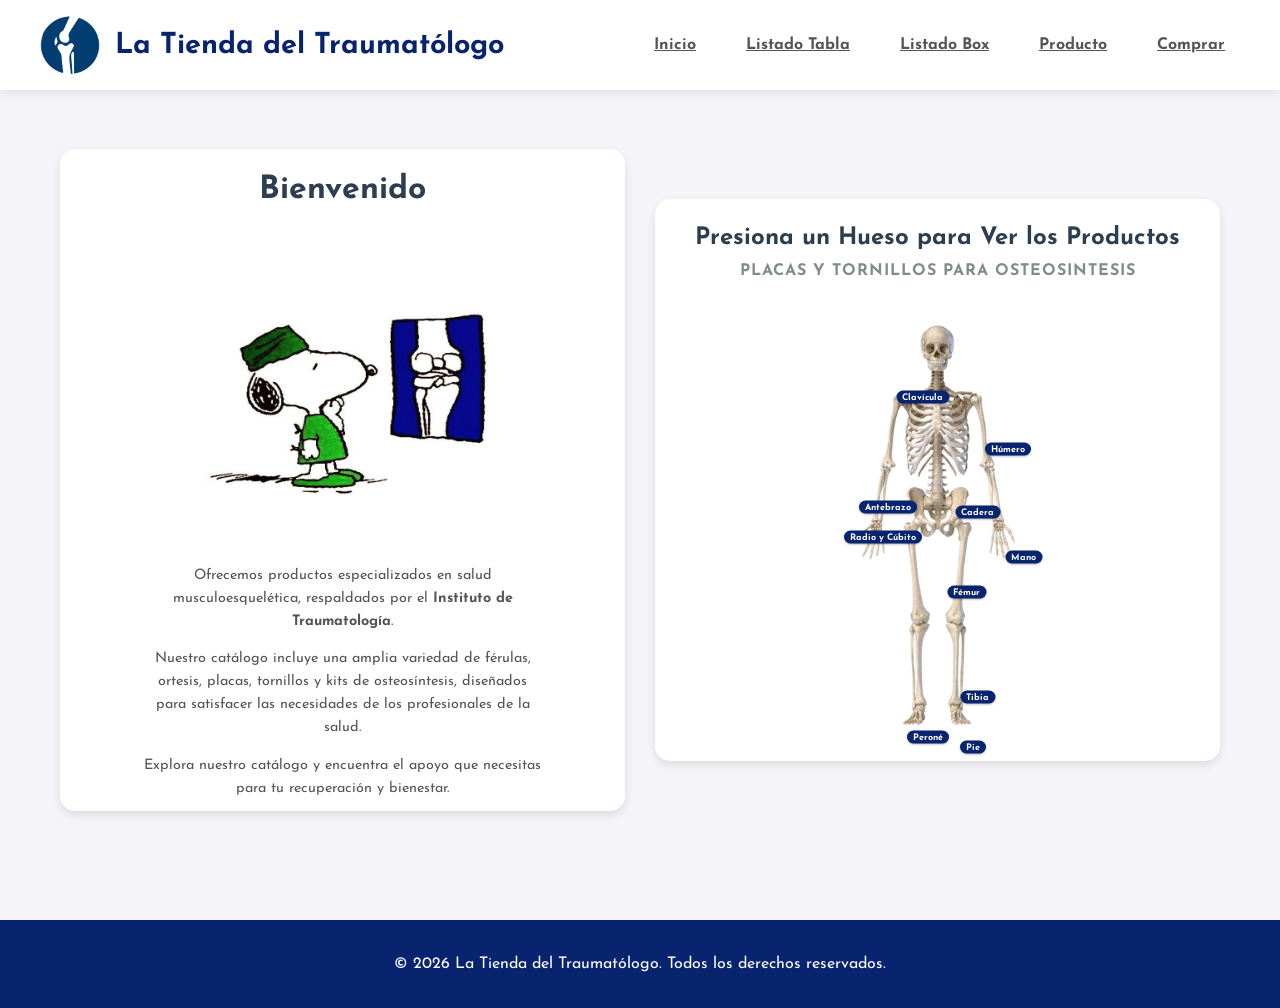
==== index.html @ 61e46ce6 "Subiendo mi tienda" ====
<!DOCTYPE html>
<html lang="es">
<head>
    <meta charset="UTF-8">
    <meta name="viewport" content="width=device-width, initial-scale=1.0">
    <title>La Tienda del Traumatólogo </title>
    <link rel="stylesheet" href="styles.css">
    <link href="https://fonts.googleapis.com/css2?family=Josefin+Sans:wght@300;400;700&family=Almendra:wght@400;700&display=swap" rel="stylesheet">
</head>
<body>

    <header>
        <div class="header-content">
            <div class="logo">
             <img src="img/logo-tienda.png" alt="Logo TraumaShop" width="60">   
             <h1>La Tienda del Traumatólogo</h1>
            </div>

            <input type="checkbox" id="menu-toggle">
            <label for="menu-toggle" class="menu-icon">
                <span></span>
                <span></span>
                <span></span>
            </label>

            <nav>
                <ul>
                    <li><a href="index.html">Inicio</a></li>
                    <li><a href="listado_tabla.html">Listado Tabla</a></li>
                    <li><a href="listado_box.html">Listado Box</a></li>
                    <li><a href="producto.html">Producto</a></li>
                    <li><a href="comprar.html">Comprar</a></li>
                </ul>
            </nav>
        </div>
    </header>

    <main>
        <!-- CONTENEDOR PRINCIPAL -->
        <div class="contenedor-principal">
            
            <!-- COLUMNA IZQUIERDA: HERO (Con texto extra para llenar el espacio) -->
            <div class="columna-hero">
                <section class="hero">
                    <h2>Bienvenido</h2>

                    <div class="hero-contenido">
                        <img src="img/imagenindex.jpg" alt="Imagen representativa de TraumaShop" class="hero-image">
                        
                        <div class="hero-text">
                            <p>
                             Ofrecemos productos especializados en salud musculoesquelética, respaldados por el <strong>Instituto de Traumatología</strong>.
                            </p>
                            <p>
                                Nuestro catálogo incluye una amplia variedad de férulas, ortesis, placas, tornillos y kits de osteosíntesis, diseñados para satisfacer las necesidades de los profesionales de la salud.
                            </p>
                            
                            <p>
                                Explora nuestro catálogo y encuentra el apoyo que necesitas para tu recuperación y bienestar.
                            </p>
                        </div>
                    </div>
                </section>
            </div>

            <!-- COLUMNA DERECHA: ESQUELETO (No se toca nada) -->
            <div class="columna-esqueleto">
                <div class="caja-esqueleto">
                    <div class="seccion-titulos">
                        <h1>Presiona un Hueso para Ver los Productos</h1>
                        <h2>PLACAS Y TORNILLOS PARA OSTEOSINTESIS</h2>
                    </div>

                    <div class="esqueleto-interactivo">
                        <!-- IMAGEN (Asegúrate de que el tamaño sea el correcto en el CSS) -->
                        <img src="img/esqueleto.png" usemap="#mapa-huesos" class="esqueleto-img" alt="Esqueleto interactivo">

                        <!-- MAPA CON COORDENADAS EN PÍXELES  -->
                        <map name="mapa-huesos">
                            <!-- Clavícula (coords originales: 155,118) -->
                            <area shape="circle" coords="155,118,15" href="producto.html#clavicula" alt="Clavícula">
                            <!-- Húmero (coords originales: 258,156) -->
                            <area shape="circle" coords="258,156,15" href="producto.html#humero" alt="Húmero">
                            <!-- Antebrazo (coords originales: 119,249) -->
                            <area shape="circle" coords="119,249,15" href="producto.html#antebrazo" alt="Antebrazo">
                            <!-- Radio y Cúbito (coords originales: 113,304) -->
                            <area shape="circle" coords="113,304,15" href="producto.html#radio-cubito" alt="Radio y Cúbito">
                            <!-- Mano (coords originales: 226,270) - Separada de Cadera para que no se superpongan -->
                            <area shape="circle" coords="226,270,15" href="producto.html#mano" alt="Mano">
                            <!-- Cadera (coords originales: 226,270) - Nota: originalmente coincidían, separa si quieres -->
                            <area shape="circle" coords="226,270,15" href="producto.html#cadera" alt="Cadera">
                            <!-- Fémur (coords originales: 161,374) -->
                            <area shape="circle" coords="161,374,15" href="producto.html#femur" alt="Fémur">
                            <!-- Tibia (coords originales: 166,489) -->
                            <area shape="circle" coords="166,489,15" href="producto.html#tibia" alt="Tibia">
                            <!-- Peroné (coords originales: 169,554) -->
                            <area shape="circle" coords="169,554,15" href="producto.html#perone" alt="Peroné">
                            <!-- Pie (coords originales: 224,568) -->
                            <area shape="circle" coords="224,568,15" href="producto.html#pie" alt="Pie">
                        </map>

                        <!-- TEXTOS FLOTANTES -->
                        <div class="texto-hueso" style="top: 90px; left: 125px;">Clavícula</div>
                        <div class="texto-hueso" style="top: 142px; left: 210px;">Húmero</div>
                        <div class="texto-hueso" style="top: 200px; left: 90px;">Antebrazo</div>
                        <div class="texto-hueso" style="top: 230px; left: 85px;">Radio y Cúbito</div>
                        <div class="texto-hueso" style="top: 250px; left: 226px;">Mano</div>
                        <div class="texto-hueso" style="top: 205px; left: 180px;">Cadera</div>
                        <div class="texto-hueso" style="top: 285px; left: 169px;">Fémur</div>
                        <div class="texto-hueso" style="top: 390px; left: 180px;">Tibia</div>
                        <div class="texto-hueso" style="top: 430px; left: 130px;">Peroné</div>
                        <div class="texto-hueso" style="top: 440px; left: 175px;">Pie</div>
                    </div>
                </div>
            </div>

        </div>
    </main>

    <footer>
        <p>&copy; 2026 La Tienda del Traumatólogo. Todos los derechos reservados.</p>
    </footer>

</body>
</html>
---- styles.css ----
/* ==========================================
   ESTILOS GENERALES
   ========================================== */
body {
    font-family: 'Josefin Sans', sans-serif;
    background-color: #f4f4f9;
    color: #333;
    text-align: center;
    margin: 0;
    padding: 0;
}

h1, h2, h3, h4, h5, h6 {
    font-family: 'Josefin Sans', sans-serif;
    font-weight: 700;
}

p, li, td, th, label, span {
    font-weight: 400;
}

button, a, input, select {
    font-family: 'Josefin Sans', sans-serif;
    font-weight: 600;
}

/* ==========================================
   HEADER Y NAVEGACIÓN
   ========================================== */
header {
    background-color: #ffffff;
    box-shadow: 0 2px 10px rgba(0,0,0,0.1);
    padding: 15px 0;
    margin-bottom: 0;
}

.header-content {
    max-width: 1200px;
    margin: 0 auto;
    display: flex;
    justify-content: space-between;
    align-items: center;
    padding: 0 20px;
}

.logo {
    display: flex;
    align-items: center;
    gap: 15px;
}

.logo h1 {
    font-family: 'Josefin Sans', sans-serif;
    margin: 0;
    font-size: 1.8em;
    color: #09246e;
    font-weight: 700;
}

#menu-toggle {
    display: none;
}

.menu-icon {
    display: none;
    cursor: pointer;
    flex-direction: column;
    gap: 5px;
}

.menu-icon span {
    display: block;
    width: 25px;
    height: 3px;
    background-color: #09246e;
    border-radius: 3px;
    transition: 0.3s;
}

nav ul {
    list-style: none;
    display: flex;
    gap: 20px;
    margin: 0;
    padding: 0;
}

nav a {
    font-weight: bold;
    color: #555;
    padding: 8px 15px;
    border-radius: 5px;
    transition: background 0.3s, color 0.3s;
}

nav a:hover {
    background-color: #09246e;
    color: white;
}

/* ==========================================
   RESPONSIVE: MENÚ HAMBURGUESA
   ========================================== */
@media (max-width: 768px) {
    .menu-icon {
        display: flex;
    }

    nav {
        position: absolute;
        top: 70px;
        left: 0;
        width: 100%;
        background-color: white;
        box-shadow: 0 4px 10px rgba(0,0,0,0.1);
        max-height: 0;
        overflow: hidden;
        transition: max-height 0.3s ease;
        z-index: 100;
    }

    #menu-toggle:checked ~ nav {
        max-height: 300px;
    }

    nav ul {
        flex-direction: column;
        align-items: center;
        padding: 20px 0;
        gap: 0;
    }

    nav ul li {
        width: 100%;
        text-align: center;
    }

    nav a {
        display: block;
        padding: 15px 0;
        width: 100%;
    }

    nav a:hover {
        background-color: #f4f4f9;
        color: #09246e;
    }
}

/* ==========================================
   CONTENEDOR PRINCIPAL (HERO + ESQUELETO)
   ========================================== */
.contenedor-principal {
    display: flex;
    justify-content: center;
    align-items: stretch; /* Fuerza a que ambas columnas tengan la misma altura */
    gap: 30px;
    max-width: 1200px;
    margin: 0 auto;
    padding: 20px;
    min-height: calc(100vh - 120px);
    box-sizing: border-box;
}

/* AMBAS COLUMNAS OCUPAN EXACTAMENTE EL 50% */
.columna-hero,
.columna-esqueleto {
    flex: 1 1 50%;
    max-width: 50%;
    display: flex;
    flex-direction: column;
    justify-content: center;
    align-items: center;
}

/* ==========================================
   ESTILOS DEL HERO (IGUAL ALTURA AL ESQUELETO)
   ========================================== */
.hero {
    background: white;
    max-width: 100%;
    width: 100%;
    margin: 0;
    padding: 25px;
    border-radius: 15px;
    box-shadow: 0 4px 10px rgba(0,0,0,0.1);
    box-sizing: border-box;
    text-align: center;
    min-height: 633px; /* AHORA TIENE LA MISMA ALTURA QUE LA CAJA DEL ESQUELETO */
}

.hero h2 {
    font-size: 2em;
    color: #2c3e50;
    margin: 0 auto 15px auto;
}

.hero-contenido {
    display: flex;
    flex-direction: column;
    align-items: center;
    gap: 15px;
    height: 100%;
    justify-content: center;
}

.hero-image {
    background-color: transparent;
    border: none;
    width: 300px;
    height: 290px;
    object-fit: contain;
    flex-shrink: 0;
}

.hero-text {
    max-width: 400px;
}

.hero-text p {
    font-size: 0.9em;
    line-height: 1.6;
    color: #555;
    margin-bottom: 10px;
    text-align: center;
}

.hero-text ul {
    font-size: 0.9em;
    line-height: 1.6;
    color: #555;
    margin: 0 auto 15px auto;
}

/* ==========================================
   ESTILOS DE LA COLUMNA DERECHA (ESQUELETO)
   ========================================== */
.caja-esqueleto {
    background: white;
    max-width: 100%;
    width: 100%;
    margin: 0;
    padding: 25px;
    border-radius: 15px;
    box-shadow: 0 4px 10px rgba(0,0,0,0.1);
    box-sizing: border-box;
    text-align: center;
    min-height: 560px; /* MISMA ALTURA QUE EL HERO */
    display: flex;
    flex-direction: column;
    justify-content: center;
    align-items: center;
}

/* --- TÍTULOS --- */
.seccion-titulos {
    max-width: 550px;
    margin: 0 auto 25px auto;
    padding: 0 15px;
    text-align: center;
    box-sizing: border-box;
}

.seccion-titulos h1 {
    font-size: 1.5em;
    margin: 0 0 10px 0;
    line-height: 1.2;
    color: #2c3e50;
    text-align: center;
    white-space: nowrap;
}

.seccion-titulos h2 {
    font-size: 1em;
    margin: 0;
    line-height: 1.2;
    text-transform: uppercase;
    letter-spacing: 1px;
    color: #7f8c8d;
    text-align: center;
    white-space: nowrap;
}

/* --- CONTENEDOR DEL ESQUELETO --- */
/* --- CONTENEDOR DEL ESQUELETO --- */
.esqueleto-interactivo {
    position: relative;
    width: 100%;
    max-width: 280px; /* Asegúrate de que coincida con las coordenadas que pusiste */
}

/* Imagen del esqueleto (AHORA ES ESTÁTICA PARA QUE EL MAPA COINCIDA) */
.esqueleto-img {
    width: 100%;
    height: auto; /* Se adapta proporcionalmente */
    display: block;
}

/* --- TEXTOS FLOTANTES (AHORA DEJAN PASAR LOS CLICS AL MAPA) --- */
.texto-hueso {
    position: absolute;
    transform: translate(-50%, -50%);
    background-color: #09246e;
    color: white;
    border: none;
    border-radius: 20px;
    padding: 2px 6px;
    font-size: 9px;
    font-weight: bold;
    text-decoration: none;
    box-shadow: 0 1px 2px rgba(0,0,0,0.3);
    transition: all 0.3s ease;
    white-space: nowrap;
    z-index: 10;
    cursor: pointer;
    pointer-events: none; /* ¡CLAVE! Evita que el texto capture el clic */
}

.texto-hueso:hover {
    background-color: #3188de;
    transform: translate(-50%, -50%) scale(1.1);
}

area { outline: none; }

/* ==========================================
   RESPONSIVE: PANTALLAS PEQUEÑAS
   ========================================== */
@media (max-width: 900px) {
    .contenedor-principal {
        flex-direction: column;
        min-height: auto;
        gap: 40px;
        max-width: 100%;
        padding: 20px;
    }
    .columna-hero,
    .columna-esqueleto {
        flex: 1 1 100%;
        max-width: 100%;
        width: 100%;
    }
    .hero,
    .caja-esqueleto {
        min-height: auto; /* En móviles las cajas se adaptan al contenido */
        max-width: 100%;
        width: 100%;
    }
    .esqueleto-interactivo {
        max-width: 300px;
    }
    .seccion-titulos h1,
    .seccion-titulos h2 {
        white-space: normal;
    }
}

/* ==========================================
   ESTILOS DE PÁGINAS INTERNAS (PRODUCTOS, TABLAS, ETC)
   ========================================== */
.contenedor-productos {
    max-width: 1200px;
    margin: 20px auto 60px auto;
    background: white;
    padding: 40px;
    border-radius: 15px;
    box-shadow: 0 8px 20px rgba(0,0,0,0.1);
    text-align: left;
}

.btn-volver {
    display: inline-block;
    margin-bottom: 30px;
    text-decoration: none;
    background-color: #09246e;
    color: white;
    padding: 10px 20px;
    border-radius: 50px;
    font-weight: bold;
    transition: background 0.3s;
}

.btn-volver:hover {
    background-color: #34495e;
}

.area-productos {
    margin-bottom: 60px;
    border-bottom: 2px solid #e0e0e0;
    padding-bottom: 40px;
}

.area-productos:last-child {
    border-bottom: none;
}

.area-productos h2 {
    color: #555;
    text-align: left;
    border-left: 6px solid #09246e;
    padding-left: 15px;
    margin-bottom: 25px;
    font-weight: bold;
    font-size: 1.5em;
}

table {
    width: 100%;
    border-collapse: separate;
    border-spacing: 15px;
    margin-bottom: 20px;
}

th, td {
    background-color: #f9f9f9;
    border: 1px solid #ddd;
    border-radius: 10px;
    padding: 20px;
    text-align: center;
    vertical-align: middle;
    transition: all 0.3s ease;
}

th:hover, td:hover {
    background-color: #e8f4f8;
    border-color: #3498db;
    box-shadow: 0 4px 10px rgba(0,0,0,0.1);
    transform: translateY(-3px);
}

td img {
    width: 100px;
    height: auto;
    display: block;
    margin: 0 auto 15px auto;
}

.nombre-producto {
    font-size: 0.9em;
    font-weight: bold;
    color: #2c3e50;
    display: block;
    margin-bottom: 10px;
    text-transform: uppercase;
}

.precio {
    color: #e74c3c;
    font-weight: bold;
    font-size: 1.2em;
    display: block;
    margin-top: 10px;
}

/* LISTADO BOX */
.product-grid {
    display: grid;
    grid-template-columns: repeat(auto-fit, minmax(250px, 1fr));
    gap: 20px;
    max-width: 1200px;
    margin: 20px auto 60px auto;
    padding: 20px;
}

.product-box {
    background: white;
    border-radius: 10px;
    padding: 20px;
    box-shadow: 0 4px 10px rgba(0,0,0,0.1);
    text-align: center;
    transition: transform 0.3s;
}

.product-box:hover {
    transform: translateY(-5px);
}

.product-box img {
    max-width: 100%;
    height: 150px;
    object-fit: contain;
    margin-bottom: 15px;
}

.product-box h3 {
    color: #2c3e50;
    margin-bottom: 10px;
}

.product-box p {
    color: #666;
    font-size: 0.9em;
    margin-bottom: 15px;
}

.price {
    color: #e74c3c;
    font-size: 1.3em;
    font-weight: bold;
    display: block;
    margin-bottom: 15px;
}

.area-card {
    border: 2px solid #f0f0f0;
    padding: 30px 20px;
    transition: transform 0.3s, border-color 0.3s;
}

.area-card:hover {
    border-color: #09246e;
    transform: translateY(-5px);
}

.area-card p {
    font-size: 0.95em;
    min-height: 50px;
}

/* BOTONES GENERALES */
.btn-ver, .btn-add-cart, .btn-ir {
    display: inline-block;
    padding: 8px 15px;
    border-radius: 5px;
    text-decoration: none;
    font-weight: bold;
    transition: background 0.3s;
    margin-top: 10px;
}

.btn-ver {
    background-color: #2c3e50;
    color: white;
}

.btn-ver:hover {
    background-color: #34495e;
}

/* BOTÓN COMPRAR (Reemplaza al botón de agregar al carrito) */
.btn-comprar {
    display: inline-block;
    background-color: #09246e;
    color: white;
    padding: 10px 20px;
    border-radius: 5px;
    text-decoration: none;
    font-weight: bold;
    transition: background 0.3s;
    margin-top: 10px;
}

.btn-comprar:hover {
    background-color: #219150;
}

.btn-ir {
    background-color: #09246e;
    color: white;
    padding: 10px 30px;
    font-size: 1.1em;
}

.btn-ir:hover {
    background-color: #1f618d;
}

/* LISTADO TABLA */
.product-table {
    width: 90%;
    margin: 20px auto 60px auto;
    border-collapse: collapse;
    background: white;
    box-shadow: 0 4px 10px rgba(0,0,0,0.1);
}

.product-table th, .product-table td {
    border: 1px solid #ddd;
    padding: 12px;
    text-align: left;
    background: white;
}

.product-table th {
    background-color: #09246e;
    color: white;
}

/* FORMULARIO DE COMPRA */
.purchase-form {
    max-width: 600px;
    margin: 20px auto 60px auto;
    background: white;
    padding: 30px;
    border-radius: 10px;
    box-shadow: 0 4px 10px rgba(0,0,0,0.1);
    text-align: left;
}

.form-group {
    margin-bottom: 20px;
}

.form-group label {
    display: block;
    margin-bottom: 8px;
    font-weight: bold;
}

.form-group input, .form-group select {
    width: 100%;
    padding: 10px;
    border: 1px solid #ccc;
    border-radius: 5px;
    box-sizing: border-box;
}

.product-list-check label {
    display: block;
    margin-bottom: 5px;
    font-weight: normal;
}

.btn-submit {
    width: 100%;
    background-color: #27ae60;
    color: white;
    border: none;
    padding: 12px;
    border-radius: 5px;
    font-size: 1.1em;
    cursor: pointer;
    transition: background 0.3s;
}

.btn-submit:hover {
    background-color: #219150;
}

.carrito-box {
    background: white;
    max-width: 800px;
    margin: 20px auto;
    padding: 20px;
    border-radius: 10px;
    box-shadow: 0 4px 10px rgba(0,0,0,0.1);
}

.btn-vaciar {
    background-color: #e67e22;
    color: white;
    border: none;
    padding: 10px 20px;
    border-radius: 5px;
    cursor: pointer;
    font-weight: bold;
    margin-top: 15px;
}

.btn-vaciar:hover {
    background-color: #d35400;
}

/* ==========================================
   FOOTER
   ========================================== */
footer {
    background-color: #09246e;
    color: white;
    padding: 20px;
    margin-top: 50px;
}

/* ==========================================
   BOTÓN COMPRAR
   ========================================== */
.btn-comprar {
    display: inline-block;
    background-color: #27ae60;
    color: white;
    padding: 10px 20px;
    border-radius: 5px;
    text-decoration: none;
    font-weight: bold;
    transition: background 0.3s;
    margin-top: 10px;
}

.btn-comprar:hover {
    background-color: #219150;
}
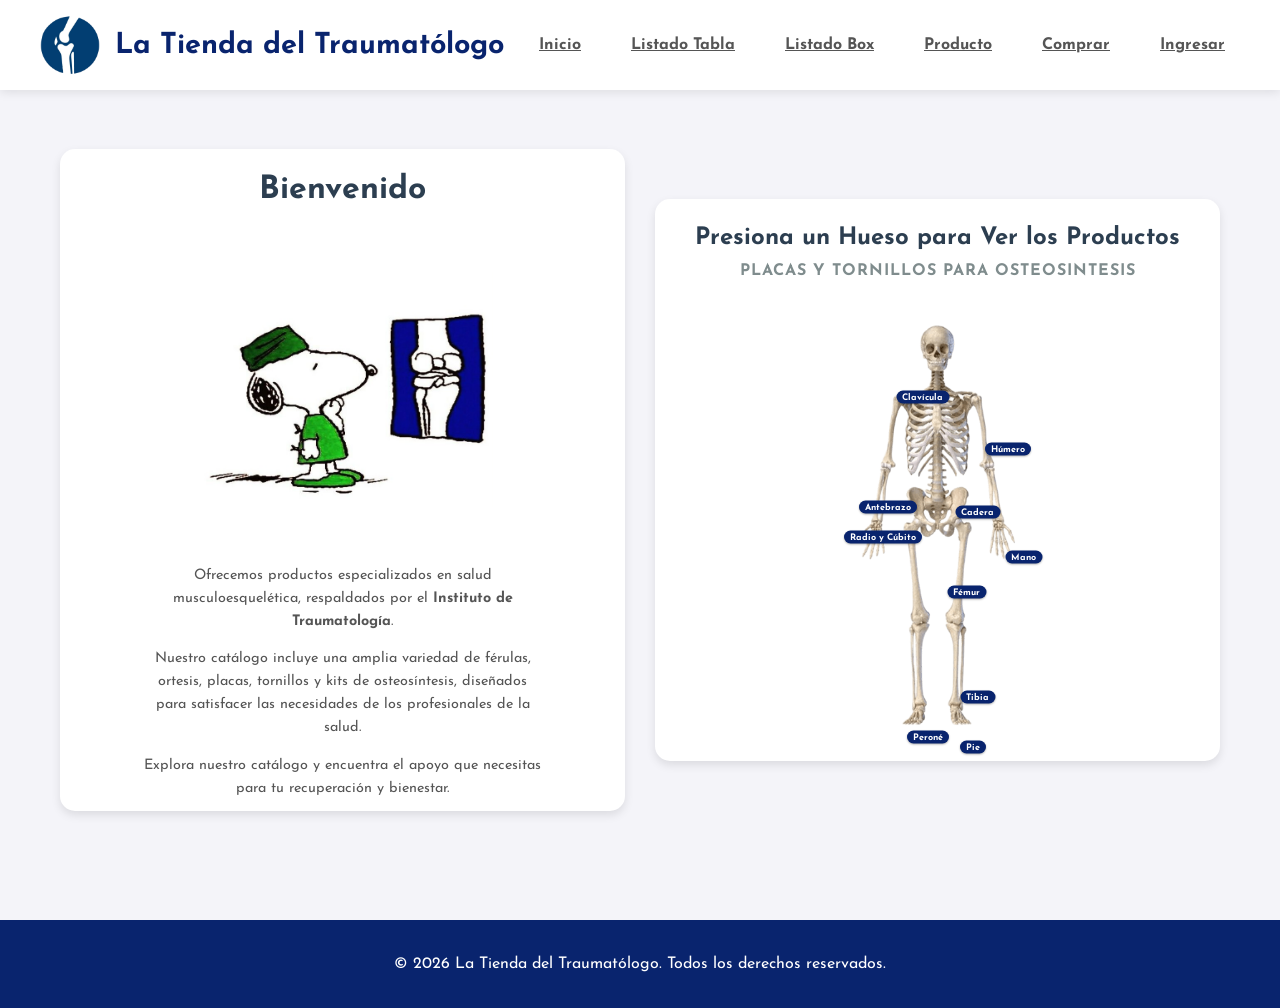
==== commit b38a486d: "Opcion 4" ====
--- a/index.html
+++ b/index.html
@@ -30,6 +30,7 @@
                     <li><a href="listado_box.html">Listado Box</a></li>
                     <li><a href="producto.html">Producto</a></li>
                     <li><a href="comprar.html">Comprar</a></li>
+                    <li><a href="login.html">Ingresar</a></li>
                 </ul>
             </nav>
         </div>
@@ -78,25 +79,25 @@
                         <!-- MAPA CON COORDENADAS EN PÍXELES  -->
                         <map name="mapa-huesos">
                             <!-- Clavícula (coords originales: 155,118) -->
-                            <area shape="circle" coords="155,118,15" href="producto.html#clavicula" alt="Clavícula">
+                            <area shape="circle" coords="125,90,15" href="producto.html#clavicula" alt="Clavícula">
                             <!-- Húmero (coords originales: 258,156) -->
-                            <area shape="circle" coords="258,156,15" href="producto.html#humero" alt="Húmero">
+                            <area shape="circle" coords="210,142,15" href="producto.html#humero" alt="Húmero">
                             <!-- Antebrazo (coords originales: 119,249) -->
-                            <area shape="circle" coords="119,249,15" href="producto.html#antebrazo" alt="Antebrazo">
+                            <area shape="circle" coords="90,200,15" href="producto.html#antebrazo" alt="Antebrazo">
                             <!-- Radio y Cúbito (coords originales: 113,304) -->
-                            <area shape="circle" coords="113,304,15" href="producto.html#radio-cubito" alt="Radio y Cúbito">
+                            <area shape="circle" coords="85,230,15" href="producto.html#radio-cubito" alt="Radio y Cúbito">
                             <!-- Mano (coords originales: 226,270) - Separada de Cadera para que no se superpongan -->
-                            <area shape="circle" coords="226,270,15" href="producto.html#mano" alt="Mano">
+                            <area shape="circle" coords="226,250,15" href="producto.html#mano" alt="Mano">
                             <!-- Cadera (coords originales: 226,270) - Nota: originalmente coincidían, separa si quieres -->
-                            <area shape="circle" coords="226,270,15" href="producto.html#cadera" alt="Cadera">
+                            <area shape="circle" coords="180,205,15" href="producto.html#cadera" alt="Cadera">
                             <!-- Fémur (coords originales: 161,374) -->
-                            <area shape="circle" coords="161,374,15" href="producto.html#femur" alt="Fémur">
+                            <area shape="circle" coords="169,285,15" href="producto.html#femur" alt="Fémur">
                             <!-- Tibia (coords originales: 166,489) -->
-                            <area shape="circle" coords="166,489,15" href="producto.html#tibia" alt="Tibia">
+                            <area shape="circle" coords="180,390,15" href="producto.html#tibia" alt="Tibia">
                             <!-- Peroné (coords originales: 169,554) -->
-                            <area shape="circle" coords="169,554,15" href="producto.html#perone" alt="Peroné">
+                            <area shape="circle" coords="130,430,15" href="producto.html#perone" alt="Peroné">
                             <!-- Pie (coords originales: 224,568) -->
-                            <area shape="circle" coords="224,568,15" href="producto.html#pie" alt="Pie">
+                            <area shape="circle" coords="175,440,15" href="producto.html#pie" alt="Pie">
                         </map>
 
                         <!-- TEXTOS FLOTANTES -->
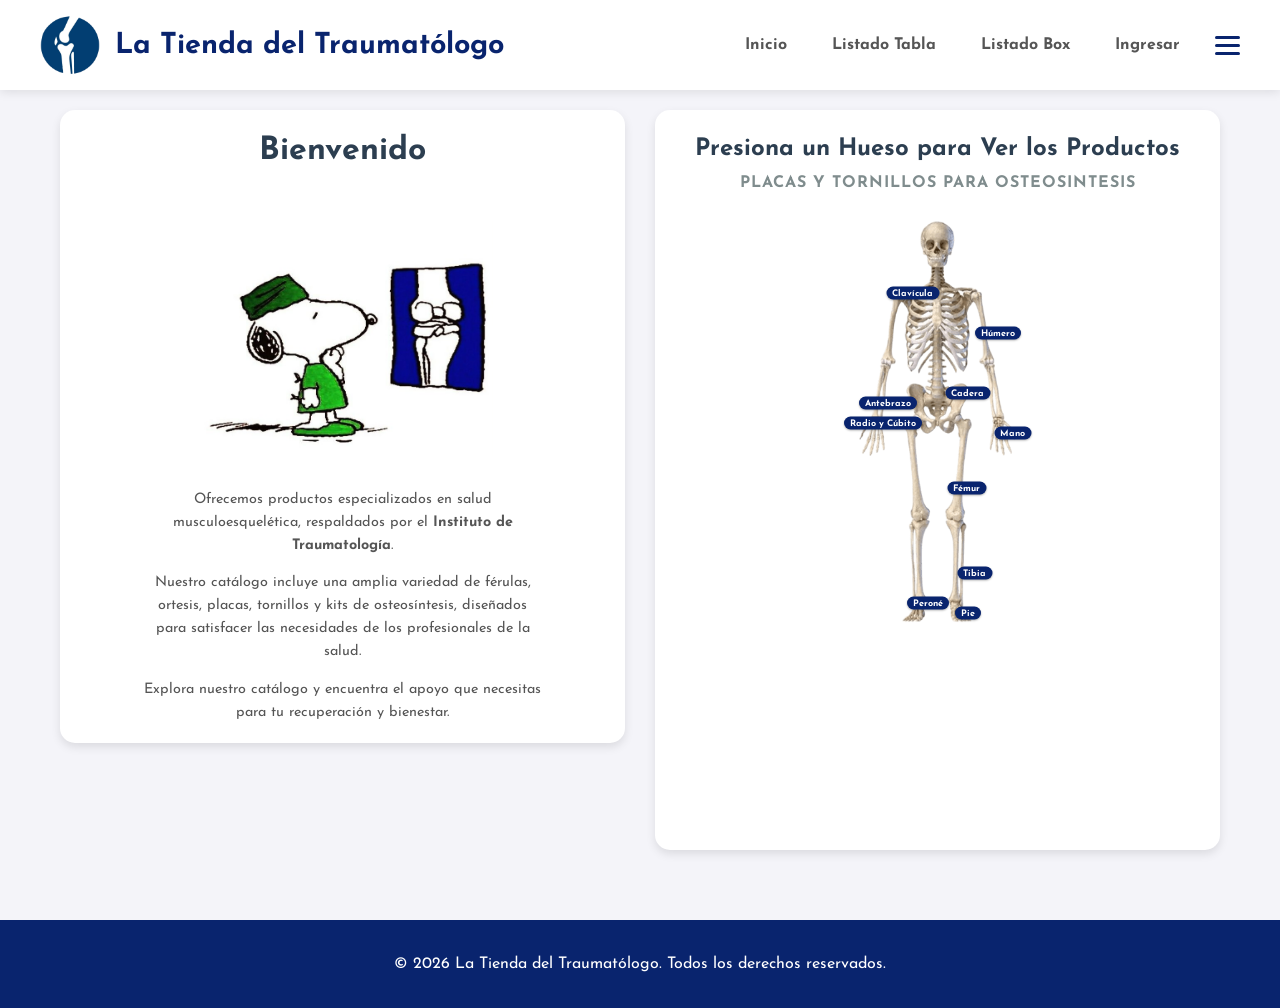
==== commit 0dd558a4: "implementación de presupuesto" ====
--- a/index.html
+++ b/index.html
@@ -11,28 +11,40 @@
 
     <header>
         <div class="header-content">
+
+            <!-- Checkbox oculto: tiene que ir PRIMERO para que el selector ~ funcione -->
+            <input type="checkbox" id="menu-toggle">
+
             <div class="logo">
-             <img src="img/logo-tienda.png" alt="Logo TraumaShop" width="60">   
-             <h1>La Tienda del Traumatólogo</h1>
+                <img src="img/logo-tienda.png" alt="Logo TraumaShop" width="60">
+                <h1>La Tienda del Traumatólogo</h1>
             </div>
 
-            <input type="checkbox" id="menu-toggle">
+            <nav>
+                <!-- MENÚ PRINCIPAL: se ve en la barra de arriba en desktop,
+                    y se esconde dentro del hamburguesa en mobile -->
+                <ul class="nav-principal">
+                    <li><a href="index.html">Inicio</a></li>
+                    <li><a href="listado_tabla.html">Listado Tabla</a></li>
+                    <li><a href="listado_box.html">Listado Box</a></li>
+                    <li><a href="login.html">Ingresar</a></li>
+                </ul>
+
+                <!-- MENÚ SECUNDARIO: siempre dentro del hamburguesa -->
+                <ul class="nav-secundaria">
+                    <li><a href="producto.html">Producto</a></li>
+                    <li><a href="comprar.html">Comprar</a></li>
+                    <li><a href="presupuesto.html">Presupuesto</a></li>
+                </ul>
+            </nav>
+
+            <!-- Ícono hamburguesa: AHORA SIEMPRE VISIBLE -->
             <label for="menu-toggle" class="menu-icon">
                 <span></span>
                 <span></span>
                 <span></span>
             </label>
 
-            <nav>
-                <ul>
-                    <li><a href="index.html">Inicio</a></li>
-                    <li><a href="listado_tabla.html">Listado Tabla</a></li>
-                    <li><a href="listado_box.html">Listado Box</a></li>
-                    <li><a href="producto.html">Producto</a></li>
-                    <li><a href="comprar.html">Comprar</a></li>
-                    <li><a href="login.html">Ingresar</a></li>
-                </ul>
-            </nav>
         </div>
     </header>
 
@@ -72,47 +84,34 @@
                         <h2>PLACAS Y TORNILLOS PARA OSTEOSINTESIS</h2>
                     </div>
 
-                    <div class="esqueleto-interactivo">
-                        <!-- IMAGEN (Asegúrate de que el tamaño sea el correcto en el CSS) -->
-                        <img src="img/esqueleto.png" usemap="#mapa-huesos" class="esqueleto-img" alt="Esqueleto interactivo">
+                        <div class="esqueleto-interactivo">
+                            <img src="img/esqueleto.png" usemap="#mapa-huesos" class="esqueleto-img" alt="Esqueleto interactivo">
 
-                        <!-- MAPA CON COORDENADAS EN PÍXELES  -->
-                        <map name="mapa-huesos">
-                            <!-- Clavícula (coords originales: 155,118) -->
-                            <area shape="circle" coords="125,90,15" href="producto.html#clavicula" alt="Clavícula">
-                            <!-- Húmero (coords originales: 258,156) -->
-                            <area shape="circle" coords="210,142,15" href="producto.html#humero" alt="Húmero">
-                            <!-- Antebrazo (coords originales: 119,249) -->
-                            <area shape="circle" coords="90,200,15" href="producto.html#antebrazo" alt="Antebrazo">
-                            <!-- Radio y Cúbito (coords originales: 113,304) -->
-                            <area shape="circle" coords="85,230,15" href="producto.html#radio-cubito" alt="Radio y Cúbito">
-                            <!-- Mano (coords originales: 226,270) - Separada de Cadera para que no se superpongan -->
-                            <area shape="circle" coords="226,250,15" href="producto.html#mano" alt="Mano">
-                            <!-- Cadera (coords originales: 226,270) - Nota: originalmente coincidían, separa si quieres -->
-                            <area shape="circle" coords="180,205,15" href="producto.html#cadera" alt="Cadera">
-                            <!-- Fémur (coords originales: 161,374) -->
-                            <area shape="circle" coords="169,285,15" href="producto.html#femur" alt="Fémur">
-                            <!-- Tibia (coords originales: 166,489) -->
-                            <area shape="circle" coords="180,390,15" href="producto.html#tibia" alt="Tibia">
-                            <!-- Peroné (coords originales: 169,554) -->
-                            <area shape="circle" coords="130,430,15" href="producto.html#perone" alt="Peroné">
-                            <!-- Pie (coords originales: 224,568) -->
-                            <area shape="circle" coords="175,440,15" href="producto.html#pie" alt="Pie">
-                        </map>
+                            <map name="mapa-huesos">
+                                <area shape="circle" coords="115,90,15"  href="producto.html#clavicula"    alt="Clavícula">
+                                <area shape="circle" coords="200,130,15" href="producto.html#humero"       alt="Húmero">
+                                <area shape="circle" coords="90,200,15"  href="producto.html#antebrazo"    alt="Antebrazo">
+                                <area shape="circle" coords="85,220,15"  href="producto.html#radio-cubito" alt="Radio y Cúbito">
+                                <area shape="circle" coords="215,230,15" href="producto.html#mano"         alt="Mano">
+                                <area shape="circle" coords="170,190,15" href="producto.html#cadera"       alt="Cadera">
+                                <area shape="circle" coords="169,285,15" href="producto.html#femur"        alt="Fémur">
+                                <area shape="circle" coords="177,370,15" href="producto.html#tibia"        alt="Tibia">
+                                <area shape="circle" coords="130,400,15" href="producto.html#perone"       alt="Peroné">
+                                <area shape="circle" coords="170,410,15" href="producto.html#pie"          alt="Pie">
+                            </map>
 
-                        <!-- TEXTOS FLOTANTES -->
-                        <div class="texto-hueso" style="top: 90px; left: 125px;">Clavícula</div>
-                        <div class="texto-hueso" style="top: 142px; left: 210px;">Húmero</div>
-                        <div class="texto-hueso" style="top: 200px; left: 90px;">Antebrazo</div>
-                        <div class="texto-hueso" style="top: 230px; left: 85px;">Radio y Cúbito</div>
-                        <div class="texto-hueso" style="top: 250px; left: 226px;">Mano</div>
-                        <div class="texto-hueso" style="top: 205px; left: 180px;">Cadera</div>
-                        <div class="texto-hueso" style="top: 285px; left: 169px;">Fémur</div>
-                        <div class="texto-hueso" style="top: 390px; left: 180px;">Tibia</div>
-                        <div class="texto-hueso" style="top: 430px; left: 130px;">Peroné</div>
-                        <div class="texto-hueso" style="top: 440px; left: 175px;">Pie</div>
-                    </div>
-                </div>
+                            <!-- Rótulos en píxeles -->
+                            <div class="texto-hueso" style="top: 90px;  left: 115px;">Clavícula</div>
+                            <div class="texto-hueso" style="top: 130px; left: 200px;">Húmero</div>
+                            <div class="texto-hueso" style="top: 200px; left: 90px;">Antebrazo</div>
+                            <div class="texto-hueso" style="top: 220px; left: 85px;">Radio y Cúbito</div>
+                            <div class="texto-hueso" style="top: 230px; left: 215px;">Mano</div>
+                            <div class="texto-hueso" style="top: 190px; left: 170px;">Cadera</div>
+                            <div class="texto-hueso" style="top: 285px; left: 169px;">Fémur</div>
+                            <div class="texto-hueso" style="top: 370px; left: 177px;">Tibia</div>
+                            <div class="texto-hueso" style="top: 400px; left: 130px;">Peroné</div>
+                            <div class="texto-hueso" style="top: 410px; left: 170px;">Pie</div>
+                        </div>
             </div>
 
         </div>
--- a/styles.css
+++ b/styles.css
@@ -32,15 +32,19 @@
     box-shadow: 0 2px 10px rgba(0,0,0,0.1);
     padding: 15px 0;
     margin-bottom: 0;
+    position: relative;
 }
 
 .header-content {
-    max-width: 1200px;
-    margin: 0 auto;
+    width: 100%;              
+    max-width: 100%;          
+    margin: 0;                
+    padding: 0 40px;          
     display: flex;
-    justify-content: space-between;
     align-items: center;
-    padding: 0 20px;
+    justify-content: space-between;  /* logo ←→ nav */
+    box-sizing: border-box;   
+    position: relative;
 }
 
 .logo {
@@ -50,22 +54,45 @@
 }
 
 .logo h1 {
-    font-family: 'Josefin Sans', sans-serif;
     margin: 0;
     font-size: 1.8em;
     color: #09246e;
     font-weight: 700;
 }
 
+/* El nav se empuja a la derecha con margin-left: auto */
+nav {
+    margin-left: auto;
+    display: flex;
+    align-items: center;
+}
+
+/* ---- Menú principal (visible en desktop) ---- */
+.nav-principal {
+    display: flex;
+    list-style: none;
+    gap: 15px;
+    margin: 0;
+    padding: 0;
+}
+
+/* ---- Menú secundario (siempre dentro del hamburguesa) ---- */
+.nav-secundaria {
+    list-style: none;
+    margin: 0;
+    padding: 0;
+}
+
 #menu-toggle {
     display: none;
 }
 
 .menu-icon {
-    display: none;
-    cursor: pointer;
+    display: flex;
     flex-direction: column;
     gap: 5px;
+    cursor: pointer;
+    margin-left: 20px;
 }
 
 .menu-icon span {
@@ -77,20 +104,14 @@
     transition: 0.3s;
 }
 
-nav ul {
-    list-style: none;
-    display: flex;
-    gap: 20px;
-    margin: 0;
-    padding: 0;
-}
-
 nav a {
     font-weight: bold;
     color: #555;
     padding: 8px 15px;
     border-radius: 5px;
     transition: background 0.3s, color 0.3s;
+    display: block;
+    text-decoration: none;   
 }
 
 nav a:hover {
@@ -99,16 +120,55 @@
 }
 
 /* ==========================================
-   RESPONSIVE: MENÚ HAMBURGUESA
-   ========================================== */
+DESKTOP: menú secundario como dropdown
+========================================== */
+@media (min-width: 769px) {
+
+    /* El dropdown del menú secundario arranca cerrado */
+    .nav-secundaria {
+        position: absolute;
+        top: 100%;
+        right: 20px;
+        background: white;
+        border-radius: 8px;
+        box-shadow: 0 4px 15px rgba(0,0,0,0.15);
+        min-width: 200px;
+        max-height: 0;
+        overflow: hidden;
+        transition: max-height 0.3s ease, padding 0.3s ease;
+        z-index: 100;
+        flex-direction: column;
+        padding: 0;
+        margin-top: 5px;
+    }
+
+    /* Cuando el checkbox está tildado, el dropdown se abre */
+    #menu-toggle:checked ~ nav .nav-secundaria {
+        max-height: 300px;
+        padding: 10px 0;
+    }
+
+    .nav-secundaria li a {
+        padding: 12px 20px;
+        text-align: left;
+        border-radius: 0;
+    }
+
+    .nav-secundaria li a:hover {
+        background-color: #f4f4f9;
+        color: #09246e;
+    }
+}
+
+/* ==========================================
+MOBILE: todo colapsa dentro del hamburguesa
+========================================== */
 @media (max-width: 768px) {
-    .menu-icon {
-        display: flex;
-    }
-
+
+    /* El nav entero se oculta y aparece como panel */
     nav {
         position: absolute;
-        top: 70px;
+        top: 100%;
         left: 0;
         width: 100%;
         background-color: white;
@@ -117,17 +177,25 @@
         overflow: hidden;
         transition: max-height 0.3s ease;
         z-index: 100;
+        display: flex;
+        flex-direction: column;
+        align-items: stretch;
+        margin-left: 0;
     }
 
     #menu-toggle:checked ~ nav {
-        max-height: 300px;
-    }
-
-    nav ul {
+        max-height: 600px;
+    }
+
+    /* Los dos <ul> se apilan verticalmente */
+    .nav-principal,
+    .nav-secundaria {
+        display: flex;
         flex-direction: column;
-        align-items: center;
-        padding: 20px 0;
+        align-items: stretch;
+        width: 100%;
         gap: 0;
+        padding: 0;
     }
 
     nav ul li {
@@ -135,29 +203,55 @@
         text-align: center;
     }
 
-    nav a {
-        display: block;
+    nav ul li a {
         padding: 15px 0;
         width: 100%;
+        border-radius: 0;
+        border-bottom: 1px solid #eee;
     }
 
     nav a:hover {
         background-color: #f4f4f9;
         color: #09246e;
     }
-}
-
-/* ==========================================
-   CONTENEDOR PRINCIPAL (HERO + ESQUELETO)
-   ========================================== */
+
+    /* Empujar el hamburguesa a la derecha */
+    .menu-icon {
+        margin-left: auto;
+    }
+
+     .header-content {
+        padding: 0 15px;           /* menos padding lateral */
+    }
+
+    .logo {
+        gap: 8px;                  /* menos espacio entre ícono y texto */
+    }
+
+    .logo img {
+        width: 40px;               /* ícono más chico */
+        height: auto;
+    }
+
+    .logo h1 {
+        font-size: 1.1em;          /* texto más chico */
+        line-height: 1.2;
+        max-width: 180px;          /* evita que el texto empuje el hamburguesa */
+    }
+    
+}
+
+/* ==========================================
+CONTENEDOR PRINCIPAL (HERO + ESQUELETO)
+========================================== */
 .contenedor-principal {
-    display: flex;
-    justify-content: center;
-    align-items: stretch; /* Fuerza a que ambas columnas tengan la misma altura */
+    display: grid;
+    grid-template-columns: 1fr 1fr;   /* dos columnas exactamente iguales */
     gap: 30px;
     max-width: 1200px;
     margin: 0 auto;
     padding: 20px;
+    align-items: stretch;             /* estira ambas columnas al mismo alto */
     min-height: calc(100vh - 120px);
     box-sizing: border-box;
 }
@@ -165,17 +259,13 @@
 /* AMBAS COLUMNAS OCUPAN EXACTAMENTE EL 50% */
 .columna-hero,
 .columna-esqueleto {
-    flex: 1 1 50%;
-    max-width: 50%;
     display: flex;
     flex-direction: column;
-    justify-content: center;
-    align-items: center;
-}
-
-/* ==========================================
-   ESTILOS DEL HERO (IGUAL ALTURA AL ESQUELETO)
-   ========================================== */
+}
+
+/* ==========================================
+ESTILOS DEL HERO (IGUAL ALTURA AL ESQUELETO)
+========================================== */
 .hero {
     background: white;
     max-width: 100%;
@@ -199,7 +289,7 @@
     display: flex;
     flex-direction: column;
     align-items: center;
-    gap: 15px;
+    gap: 10px;
     height: 100%;
     justify-content: center;
 }
@@ -208,7 +298,7 @@
     background-color: transparent;
     border: none;
     width: 300px;
-    height: 290px;
+    height: 250px;
     object-fit: contain;
     flex-shrink: 0;
 }
@@ -239,23 +329,25 @@
     background: white;
     max-width: 100%;
     width: 100%;
+    height: 100%;
     margin: 0;
     padding: 25px;
     border-radius: 15px;
     box-shadow: 0 4px 10px rgba(0,0,0,0.1);
     box-sizing: border-box;
     text-align: center;
-    min-height: 560px; /* MISMA ALTURA QUE EL HERO */
+    min-height: 600px;
     display: flex;
     flex-direction: column;
-    justify-content: center;
+    justify-content: flex-start;   /* ← antes: center */
     align-items: center;
+    gap: 10px;                     /* ← separación uniforme entre títulos y esqueleto */
 }
 
 /* --- TÍTULOS --- */
 .seccion-titulos {
     max-width: 550px;
-    margin: 0 auto 25px auto;
+    margin: 0 auto;
     padding: 0 15px;
     text-align: center;
     box-sizing: border-box;
@@ -282,11 +374,12 @@
 }
 
 /* --- CONTENEDOR DEL ESQUELETO --- */
-/* --- CONTENEDOR DEL ESQUELETO --- */
 .esqueleto-interactivo {
     position: relative;
     width: 100%;
-    max-width: 280px; /* Asegúrate de que coincida con las coordenadas que pusiste */
+    max-width: 280px;
+    margin: 0 auto;
+    /* La imagen mantiene su proporción */
 }
 
 /* Imagen del esqueleto (AHORA ES ESTÁTICA PARA QUE EL MAPA COINCIDA) */
@@ -312,7 +405,6 @@
     transition: all 0.3s ease;
     white-space: nowrap;
     z-index: 10;
-    cursor: pointer;
     pointer-events: none; /* ¡CLAVE! Evita que el texto capture el clic */
 }
 
@@ -327,31 +419,40 @@
    RESPONSIVE: PANTALLAS PEQUEÑAS
    ========================================== */
 @media (max-width: 900px) {
+
     .contenedor-principal {
-        flex-direction: column;
+        grid-template-columns: 1fr;   /* ← una sola columna */
         min-height: auto;
-        gap: 40px;
         max-width: 100%;
-        padding: 20px;
-    }
+        gap: 20px;
+        padding: 15px;
+    }
+
     .columna-hero,
     .columna-esqueleto {
-        flex: 1 1 100%;
+        width: 100%;
         max-width: 100%;
-        width: 100%;
-    }
+    }
+
     .hero,
     .caja-esqueleto {
-        min-height: auto; /* En móviles las cajas se adaptan al contenido */
-        max-width: 100%;
-        width: 100%;
-    }
-    .esqueleto-interactivo {
-        max-width: 300px;
-    }
+        min-height: auto;
+        height: auto;
+        padding: 20px 15px;
+    }
+
+    /* Títulos ya no se fuerzan a una sola línea */
     .seccion-titulos h1,
     .seccion-titulos h2 {
-        white-space: normal;
+        white-space: normal;         /* ← clave */
+    }
+
+    .seccion-titulos h1 {
+        font-size: 1.3em;
+    }
+
+    .seccion-titulos h2 {
+        font-size: 0.9em;
     }
 }
 
@@ -662,8 +763,8 @@
 }
 
 /* ==========================================
-   FOOTER
-   ========================================== */
+FOOTER
+========================================== */
 footer {
     background-color: #09246e;
     color: white;
@@ -672,8 +773,8 @@
 }
 
 /* ==========================================
-   BOTÓN COMPRAR
-   ========================================== */
+BOTÓN COMPRAR
+========================================== */
 .btn-comprar {
     display: inline-block;
     background-color: #27ae60;
@@ -688,4 +789,100 @@
 
 .btn-comprar:hover {
     background-color: #219150;
+}
+
+/* ==========================================
+MÓDULO: CALCULADOR DE PRESUPUESTOS (Opción 5)
+========================================== */
+
+#form-presupuesto {
+    display: grid;
+    grid-template-columns: repeat(auto-fit, minmax(220px, 1fr));
+    gap: 20px;
+    max-width: 900px;
+    margin: 30px auto;
+    background: white;
+    padding: 30px;
+    border-radius: 15px;
+    box-shadow: 0 4px 10px rgba(0,0,0,0.1);
+    text-align: left;
+}
+
+#form-presupuesto .campo {
+    display: flex;
+    flex-direction: column;
+    gap: 8px;
+}
+
+#form-presupuesto .campo label {
+    font-weight: bold;
+    color: #2c3e50;
+}
+
+#form-presupuesto .campo input,
+#form-presupuesto .campo select {
+    padding: 10px;
+    border: 1px solid #ccc;
+    border-radius: 5px;
+    box-sizing: border-box;
+}
+
+#form-presupuesto .campo.checkbox {
+    flex-direction: row;
+    align-items: center;
+    gap: 10px;
+}
+
+#form-presupuesto .campo.checkbox input {
+    width: auto;
+}
+
+#resultado-presupuesto {
+    max-width: 900px;
+    margin: 20px auto 60px auto;
+    background: white;
+    padding: 30px;
+    border-radius: 15px;
+    box-shadow: 0 4px 10px rgba(0,0,0,0.1);
+}
+
+#tabla-resultado {
+    width: 100%;
+    border-collapse: collapse;
+    border-spacing: 0;
+}
+
+#tabla-resultado th,
+#tabla-resultado td {
+    padding: 12px 15px;
+    border-bottom: 1px solid #e0e0e0;
+    text-align: left;
+    background: white;
+    border-radius: 0;
+    transition: none;
+}
+
+#tabla-resultado th {
+    color: #2c3e50;
+    width: 60%;
+}
+
+#tabla-resultado tr.total th,
+#tabla-resultado tr.total td {
+    font-weight: bold;
+    font-size: 1.25em;
+    color: #09246e;
+    border-top: 2px solid #09246e;
+    border-bottom: none;
+    padding-top: 18px;
+}
+
+#resultado-presupuesto .msg-error {
+    color: #721c24;
+    background-color: #f8d7da;
+    border: 1px solid #f5c6cb;
+    padding: 10px;
+    border-radius: 5px;
+    margin-bottom: 15px;
+    font-weight: bold;
 }
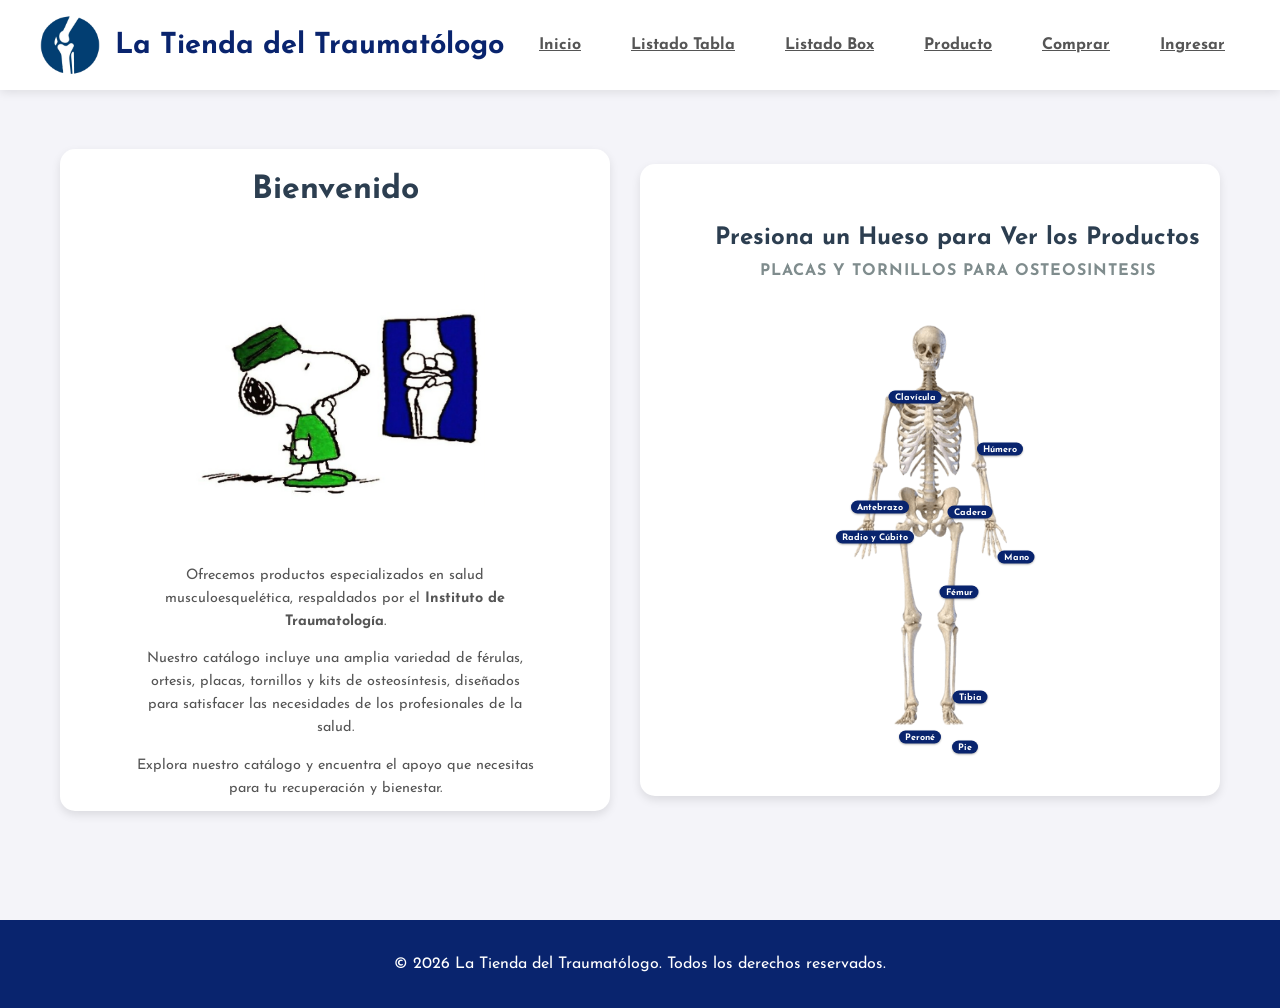
==== commit 582e24bb: "conexión a base de datos" ====
--- a/index.html
+++ b/index.html
@@ -11,40 +11,28 @@
 
     <header>
         <div class="header-content">
-
-            <!-- Checkbox oculto: tiene que ir PRIMERO para que el selector ~ funcione -->
-            <input type="checkbox" id="menu-toggle">
-
             <div class="logo">
-                <img src="img/logo-tienda.png" alt="Logo TraumaShop" width="60">
-                <h1>La Tienda del Traumatólogo</h1>
+             <img src="img/logo-tienda.png" alt="Logo TraumaShop" width="60">   
+             <h1>La Tienda del Traumatólogo</h1>
             </div>
 
-            <nav>
-                <!-- MENÚ PRINCIPAL: se ve en la barra de arriba en desktop,
-                    y se esconde dentro del hamburguesa en mobile -->
-                <ul class="nav-principal">
-                    <li><a href="index.html">Inicio</a></li>
-                    <li><a href="listado_tabla.html">Listado Tabla</a></li>
-                    <li><a href="listado_box.html">Listado Box</a></li>
-                    <li><a href="login.html">Ingresar</a></li>
-                </ul>
-
-                <!-- MENÚ SECUNDARIO: siempre dentro del hamburguesa -->
-                <ul class="nav-secundaria">
-                    <li><a href="producto.html">Producto</a></li>
-                    <li><a href="comprar.html">Comprar</a></li>
-                    <li><a href="presupuesto.html">Presupuesto</a></li>
-                </ul>
-            </nav>
-
-            <!-- Ícono hamburguesa: AHORA SIEMPRE VISIBLE -->
+            <input type="checkbox" id="menu-toggle">
             <label for="menu-toggle" class="menu-icon">
                 <span></span>
                 <span></span>
                 <span></span>
             </label>
 
+            <nav>
+                <ul>
+                    <li><a href="index.html">Inicio</a></li>
+                    <li><a href="listado_tabla.html">Listado Tabla</a></li>
+                    <li><a href="listado_box.html">Listado Box</a></li>
+                    <li><a href="producto.html">Producto</a></li>
+                    <li><a href="comprar.html">Comprar</a></li>
+                    <li><a href="login.html">Ingresar</a></li>
+                </ul>
+            </nav>
         </div>
     </header>
 
@@ -84,34 +72,47 @@
                         <h2>PLACAS Y TORNILLOS PARA OSTEOSINTESIS</h2>
                     </div>
 
-                        <div class="esqueleto-interactivo">
-                            <img src="img/esqueleto.png" usemap="#mapa-huesos" class="esqueleto-img" alt="Esqueleto interactivo">
+                    <div class="esqueleto-interactivo">
+                        <!-- IMAGEN (Asegúrate de que el tamaño sea el correcto en el CSS) -->
+                        <img src="img/esqueleto.png" usemap="#mapa-huesos" class="esqueleto-img" alt="Esqueleto interactivo">
 
-                            <map name="mapa-huesos">
-                                <area shape="circle" coords="115,90,15"  href="producto.html#clavicula"    alt="Clavícula">
-                                <area shape="circle" coords="200,130,15" href="producto.html#humero"       alt="Húmero">
-                                <area shape="circle" coords="90,200,15"  href="producto.html#antebrazo"    alt="Antebrazo">
-                                <area shape="circle" coords="85,220,15"  href="producto.html#radio-cubito" alt="Radio y Cúbito">
-                                <area shape="circle" coords="215,230,15" href="producto.html#mano"         alt="Mano">
-                                <area shape="circle" coords="170,190,15" href="producto.html#cadera"       alt="Cadera">
-                                <area shape="circle" coords="169,285,15" href="producto.html#femur"        alt="Fémur">
-                                <area shape="circle" coords="177,370,15" href="producto.html#tibia"        alt="Tibia">
-                                <area shape="circle" coords="130,400,15" href="producto.html#perone"       alt="Peroné">
-                                <area shape="circle" coords="170,410,15" href="producto.html#pie"          alt="Pie">
-                            </map>
+                        <!-- MAPA CON COORDENADAS EN PÍXELES  -->
+                        <map name="mapa-huesos">
+                            <!-- Clavícula (coords originales: 155,118) -->
+                            <area shape="circle" coords="125,90,15" href="producto.html#clavicula" alt="Clavícula">
+                            <!-- Húmero (coords originales: 258,156) -->
+                            <area shape="circle" coords="210,142,15" href="producto.html#humero" alt="Húmero">
+                            <!-- Antebrazo (coords originales: 119,249) -->
+                            <area shape="circle" coords="90,200,15" href="producto.html#antebrazo" alt="Antebrazo">
+                            <!-- Radio y Cúbito (coords originales: 113,304) -->
+                            <area shape="circle" coords="85,230,15" href="producto.html#radio-cubito" alt="Radio y Cúbito">
+                            <!-- Mano (coords originales: 226,270) - Separada de Cadera para que no se superpongan -->
+                            <area shape="circle" coords="226,250,15" href="producto.html#mano" alt="Mano">
+                            <!-- Cadera (coords originales: 226,270) - Nota: originalmente coincidían, separa si quieres -->
+                            <area shape="circle" coords="180,205,15" href="producto.html#cadera" alt="Cadera">
+                            <!-- Fémur (coords originales: 161,374) -->
+                            <area shape="circle" coords="169,285,15" href="producto.html#femur" alt="Fémur">
+                            <!-- Tibia (coords originales: 166,489) -->
+                            <area shape="circle" coords="180,390,15" href="producto.html#tibia" alt="Tibia">
+                            <!-- Peroné (coords originales: 169,554) -->
+                            <area shape="circle" coords="130,430,15" href="producto.html#perone" alt="Peroné">
+                            <!-- Pie (coords originales: 224,568) -->
+                            <area shape="circle" coords="175,440,15" href="producto.html#pie" alt="Pie">
+                        </map>
 
-                            <!-- Rótulos en píxeles -->
-                            <div class="texto-hueso" style="top: 90px;  left: 115px;">Clavícula</div>
-                            <div class="texto-hueso" style="top: 130px; left: 200px;">Húmero</div>
-                            <div class="texto-hueso" style="top: 200px; left: 90px;">Antebrazo</div>
-                            <div class="texto-hueso" style="top: 220px; left: 85px;">Radio y Cúbito</div>
-                            <div class="texto-hueso" style="top: 230px; left: 215px;">Mano</div>
-                            <div class="texto-hueso" style="top: 190px; left: 170px;">Cadera</div>
-                            <div class="texto-hueso" style="top: 285px; left: 169px;">Fémur</div>
-                            <div class="texto-hueso" style="top: 370px; left: 177px;">Tibia</div>
-                            <div class="texto-hueso" style="top: 400px; left: 130px;">Peroné</div>
-                            <div class="texto-hueso" style="top: 410px; left: 170px;">Pie</div>
-                        </div>
+                        <!-- TEXTOS FLOTANTES -->
+                        <div class="texto-hueso" style="top: 90px; left: 125px;">Clavícula</div>
+                        <div class="texto-hueso" style="top: 142px; left: 210px;">Húmero</div>
+                        <div class="texto-hueso" style="top: 200px; left: 90px;">Antebrazo</div>
+                        <div class="texto-hueso" style="top: 230px; left: 85px;">Radio y Cúbito</div>
+                        <div class="texto-hueso" style="top: 250px; left: 226px;">Mano</div>
+                        <div class="texto-hueso" style="top: 205px; left: 180px;">Cadera</div>
+                        <div class="texto-hueso" style="top: 285px; left: 169px;">Fémur</div>
+                        <div class="texto-hueso" style="top: 390px; left: 180px;">Tibia</div>
+                        <div class="texto-hueso" style="top: 430px; left: 130px;">Peroné</div>
+                        <div class="texto-hueso" style="top: 440px; left: 175px;">Pie</div>
+                    </div>
+                </div>
             </div>
 
         </div>
--- a/styles.css
+++ b/styles.css
@@ -32,19 +32,15 @@
     box-shadow: 0 2px 10px rgba(0,0,0,0.1);
     padding: 15px 0;
     margin-bottom: 0;
-    position: relative;
 }
 
 .header-content {
-    width: 100%;              
-    max-width: 100%;          
-    margin: 0;                
-    padding: 0 40px;          
+    max-width: 1200px;
+    margin: 0 auto;
     display: flex;
+    justify-content: space-between;
     align-items: center;
-    justify-content: space-between;  /* logo ←→ nav */
-    box-sizing: border-box;   
-    position: relative;
+    padding: 0 20px;
 }
 
 .logo {
@@ -54,45 +50,22 @@
 }
 
 .logo h1 {
+    font-family: 'Josefin Sans', sans-serif;
     margin: 0;
     font-size: 1.8em;
     color: #09246e;
     font-weight: 700;
 }
 
-/* El nav se empuja a la derecha con margin-left: auto */
-nav {
-    margin-left: auto;
-    display: flex;
-    align-items: center;
-}
-
-/* ---- Menú principal (visible en desktop) ---- */
-.nav-principal {
-    display: flex;
-    list-style: none;
-    gap: 15px;
-    margin: 0;
-    padding: 0;
-}
-
-/* ---- Menú secundario (siempre dentro del hamburguesa) ---- */
-.nav-secundaria {
-    list-style: none;
-    margin: 0;
-    padding: 0;
-}
-
 #menu-toggle {
     display: none;
 }
 
 .menu-icon {
-    display: flex;
+    display: none;
+    cursor: pointer;
     flex-direction: column;
     gap: 5px;
-    cursor: pointer;
-    margin-left: 20px;
 }
 
 .menu-icon span {
@@ -104,14 +77,20 @@
     transition: 0.3s;
 }
 
+nav ul {
+    list-style: none;
+    display: flex;
+    gap: 20px;
+    margin: 0;
+    padding: 0;
+}
+
 nav a {
     font-weight: bold;
     color: #555;
     padding: 8px 15px;
     border-radius: 5px;
     transition: background 0.3s, color 0.3s;
-    display: block;
-    text-decoration: none;   
 }
 
 nav a:hover {
@@ -120,55 +99,16 @@
 }
 
 /* ==========================================
-DESKTOP: menú secundario como dropdown
-========================================== */
-@media (min-width: 769px) {
-
-    /* El dropdown del menú secundario arranca cerrado */
-    .nav-secundaria {
-        position: absolute;
-        top: 100%;
-        right: 20px;
-        background: white;
-        border-radius: 8px;
-        box-shadow: 0 4px 15px rgba(0,0,0,0.15);
-        min-width: 200px;
-        max-height: 0;
-        overflow: hidden;
-        transition: max-height 0.3s ease, padding 0.3s ease;
-        z-index: 100;
-        flex-direction: column;
-        padding: 0;
-        margin-top: 5px;
-    }
-
-    /* Cuando el checkbox está tildado, el dropdown se abre */
-    #menu-toggle:checked ~ nav .nav-secundaria {
-        max-height: 300px;
-        padding: 10px 0;
-    }
-
-    .nav-secundaria li a {
-        padding: 12px 20px;
-        text-align: left;
-        border-radius: 0;
-    }
-
-    .nav-secundaria li a:hover {
-        background-color: #f4f4f9;
-        color: #09246e;
-    }
-}
-
-/* ==========================================
-MOBILE: todo colapsa dentro del hamburguesa
-========================================== */
+   RESPONSIVE: MENÚ HAMBURGUESA
+   ========================================== */
 @media (max-width: 768px) {
-
-    /* El nav entero se oculta y aparece como panel */
+    .menu-icon {
+        display: flex;
+    }
+
     nav {
         position: absolute;
-        top: 100%;
+        top: 70px;
         left: 0;
         width: 100%;
         background-color: white;
@@ -177,25 +117,17 @@
         overflow: hidden;
         transition: max-height 0.3s ease;
         z-index: 100;
-        display: flex;
+    }
+
+    #menu-toggle:checked ~ nav {
+        max-height: 300px;
+    }
+
+    nav ul {
         flex-direction: column;
-        align-items: stretch;
-        margin-left: 0;
-    }
-
-    #menu-toggle:checked ~ nav {
-        max-height: 600px;
-    }
-
-    /* Los dos <ul> se apilan verticalmente */
-    .nav-principal,
-    .nav-secundaria {
-        display: flex;
-        flex-direction: column;
-        align-items: stretch;
-        width: 100%;
+        align-items: center;
+        padding: 20px 0;
         gap: 0;
-        padding: 0;
     }
 
     nav ul li {
@@ -203,55 +135,29 @@
         text-align: center;
     }
 
-    nav ul li a {
+    nav a {
+        display: block;
         padding: 15px 0;
         width: 100%;
-        border-radius: 0;
-        border-bottom: 1px solid #eee;
     }
 
     nav a:hover {
         background-color: #f4f4f9;
         color: #09246e;
     }
-
-    /* Empujar el hamburguesa a la derecha */
-    .menu-icon {
-        margin-left: auto;
-    }
-
-     .header-content {
-        padding: 0 15px;           /* menos padding lateral */
-    }
-
-    .logo {
-        gap: 8px;                  /* menos espacio entre ícono y texto */
-    }
-
-    .logo img {
-        width: 40px;               /* ícono más chico */
-        height: auto;
-    }
-
-    .logo h1 {
-        font-size: 1.1em;          /* texto más chico */
-        line-height: 1.2;
-        max-width: 180px;          /* evita que el texto empuje el hamburguesa */
-    }
-    
-}
-
-/* ==========================================
-CONTENEDOR PRINCIPAL (HERO + ESQUELETO)
-========================================== */
+}
+
+/* ==========================================
+   CONTENEDOR PRINCIPAL (HERO + ESQUELETO)
+   ========================================== */
 .contenedor-principal {
-    display: grid;
-    grid-template-columns: 1fr 1fr;   /* dos columnas exactamente iguales */
+    display: flex;
+    justify-content: center;
+    align-items: stretch; /* Fuerza a que ambas columnas tengan la misma altura */
     gap: 30px;
     max-width: 1200px;
     margin: 0 auto;
     padding: 20px;
-    align-items: stretch;             /* estira ambas columnas al mismo alto */
     min-height: calc(100vh - 120px);
     box-sizing: border-box;
 }
@@ -259,13 +165,17 @@
 /* AMBAS COLUMNAS OCUPAN EXACTAMENTE EL 50% */
 .columna-hero,
 .columna-esqueleto {
+    flex: 1 1 50%;
+    max-width: 50%;
     display: flex;
     flex-direction: column;
-}
-
-/* ==========================================
-ESTILOS DEL HERO (IGUAL ALTURA AL ESQUELETO)
-========================================== */
+    justify-content: center;
+    align-items: center;
+}
+
+/* ==========================================
+   ESTILOS DEL HERO (IGUAL ALTURA AL ESQUELETO)
+   ========================================== */
 .hero {
     background: white;
     max-width: 100%;
@@ -289,7 +199,7 @@
     display: flex;
     flex-direction: column;
     align-items: center;
-    gap: 10px;
+    gap: 15px;
     height: 100%;
     justify-content: center;
 }
@@ -298,7 +208,7 @@
     background-color: transparent;
     border: none;
     width: 300px;
-    height: 250px;
+    height: 290px;
     object-fit: contain;
     flex-shrink: 0;
 }
@@ -329,25 +239,23 @@
     background: white;
     max-width: 100%;
     width: 100%;
-    height: 100%;
     margin: 0;
-    padding: 25px;
+    padding: 60px;
     border-radius: 15px;
     box-shadow: 0 4px 10px rgba(0,0,0,0.1);
     box-sizing: border-box;
     text-align: center;
-    min-height: 600px;
+    min-height: 560px; /* MISMA ALTURA QUE EL HERO */
     display: flex;
     flex-direction: column;
-    justify-content: flex-start;   /* ← antes: center */
+    justify-content: center;
     align-items: center;
-    gap: 10px;                     /* ← separación uniforme entre títulos y esqueleto */
 }
 
 /* --- TÍTULOS --- */
 .seccion-titulos {
     max-width: 550px;
-    margin: 0 auto;
+    margin: 0 auto 25px auto;
     padding: 0 15px;
     text-align: center;
     box-sizing: border-box;
@@ -374,12 +282,11 @@
 }
 
 /* --- CONTENEDOR DEL ESQUELETO --- */
+/* --- CONTENEDOR DEL ESQUELETO --- */
 .esqueleto-interactivo {
     position: relative;
     width: 100%;
-    max-width: 280px;
-    margin: 0 auto;
-    /* La imagen mantiene su proporción */
+    max-width: 280px; /* Asegúrate de que coincida con las coordenadas que pusiste */
 }
 
 /* Imagen del esqueleto (AHORA ES ESTÁTICA PARA QUE EL MAPA COINCIDA) */
@@ -405,6 +312,7 @@
     transition: all 0.3s ease;
     white-space: nowrap;
     z-index: 10;
+    cursor: pointer;
     pointer-events: none; /* ¡CLAVE! Evita que el texto capture el clic */
 }
 
@@ -419,40 +327,31 @@
    RESPONSIVE: PANTALLAS PEQUEÑAS
    ========================================== */
 @media (max-width: 900px) {
-
     .contenedor-principal {
-        grid-template-columns: 1fr;   /* ← una sola columna */
+        flex-direction: column;
         min-height: auto;
+        gap: 40px;
         max-width: 100%;
-        gap: 20px;
-        padding: 15px;
-    }
-
+        padding: 20px;
+    }
     .columna-hero,
     .columna-esqueleto {
+        flex: 1 1 100%;
+        max-width: 100%;
         width: 100%;
-        max-width: 100%;
-    }
-
+    }
     .hero,
     .caja-esqueleto {
-        min-height: auto;
-        height: auto;
-        padding: 20px 15px;
-    }
-
-    /* Títulos ya no se fuerzan a una sola línea */
+        min-height: auto; /* En móviles las cajas se adaptan al contenido */
+        max-width: 100%;
+        width: 100%;
+    }
+    .esqueleto-interactivo {
+        max-width: 300px;
+    }
     .seccion-titulos h1,
     .seccion-titulos h2 {
-        white-space: normal;         /* ← clave */
-    }
-
-    .seccion-titulos h1 {
-        font-size: 1.3em;
-    }
-
-    .seccion-titulos h2 {
-        font-size: 0.9em;
+        white-space: normal;
     }
 }
 
@@ -763,8 +662,8 @@
 }
 
 /* ==========================================
-FOOTER
-========================================== */
+   FOOTER
+   ========================================== */
 footer {
     background-color: #09246e;
     color: white;
@@ -773,8 +672,8 @@
 }
 
 /* ==========================================
-BOTÓN COMPRAR
-========================================== */
+   BOTÓN COMPRAR
+   ========================================== */
 .btn-comprar {
     display: inline-block;
     background-color: #27ae60;
@@ -792,8 +691,8 @@
 }
 
 /* ==========================================
-MÓDULO: CALCULADOR DE PRESUPUESTOS (Opción 5)
-========================================== */
+   MÓDULO: CALCULADOR DE PRESUPUESTOS (Opción 5)
+   ========================================== */
 
 #form-presupuesto {
     display: grid;
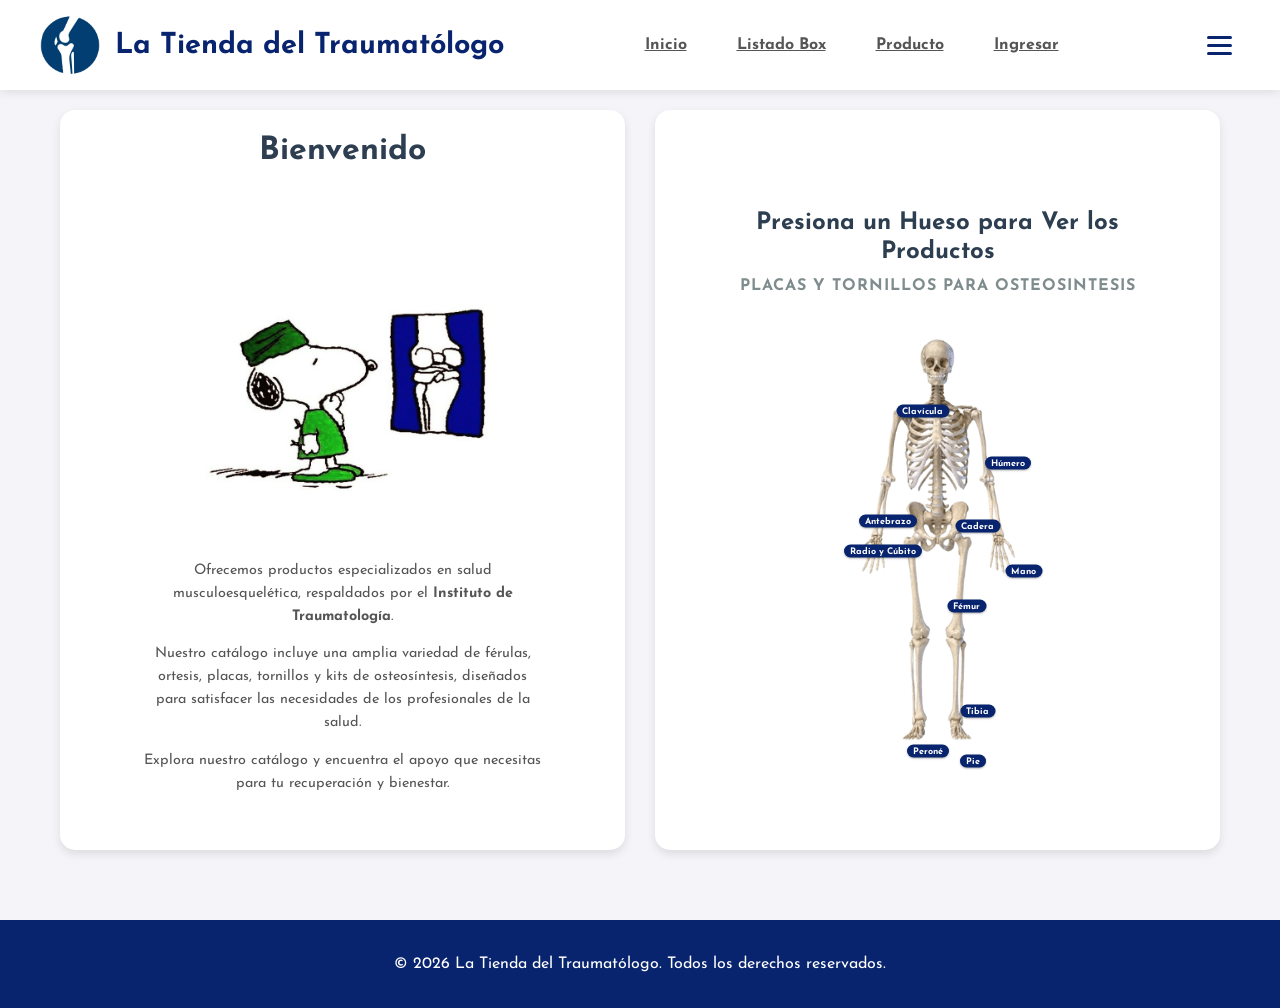
==== commit 7de68a2d: "Reorganización de navegación y ajustes de diseño - Se movió Inicio, Listado Box, Producto e Ingresar" ====
--- a/index.html
+++ b/index.html
@@ -16,21 +16,26 @@
              <h1>La Tienda del Traumatólogo</h1>
             </div>
 
+            <nav>
+                <ul class="nav-principal">
+                    <li><a href="index.html">Inicio</a></li>
+                    <li><a href="listado_box.html">Listado Box</a></li>
+                    <li><a href="producto.html">Producto</a></li>
+                    <li><a href="login.html">Ingresar</a></li>
+                </ul>
+            </nav>
+
             <input type="checkbox" id="menu-toggle">
-            <label for="menu-toggle" class="menu-icon">
+            <label for="menu-toggle" class="menu-icon" aria-label="Abrir menú de navegación">
                 <span></span>
                 <span></span>
                 <span></span>
             </label>
-
-            <nav>
+            <nav class="menu-secundario">
                 <ul>
-                    <li><a href="index.html">Inicio</a></li>
                     <li><a href="listado_tabla.html">Listado Tabla</a></li>
-                    <li><a href="listado_box.html">Listado Box</a></li>
-                    <li><a href="producto.html">Producto</a></li>
                     <li><a href="comprar.html">Comprar</a></li>
-                    <li><a href="login.html">Ingresar</a></li>
+                    <li><a href="presupuesto.html">Presupuesto</a></li>
                 </ul>
             </nav>
         </div>
--- a/styles.css
+++ b/styles.css
@@ -35,6 +35,7 @@
 }
 
 .header-content {
+    position: relative;
     max-width: 1200px;
     margin: 0 auto;
     display: flex;
@@ -58,14 +59,29 @@
 }
 
 #menu-toggle {
-    display: none;
+    position: absolute;
+    width: 1px;
+    height: 1px;
+    padding: 0;
+    margin: -1px;
+    overflow: hidden;
+    clip: rect(0, 0, 0, 0);
+    white-space: nowrap;
+    border: 0;
+    opacity: 0;
+}
+
+#menu-toggle:focus-visible + .menu-icon {
+    outline: 2px solid #09246e;
+    outline-offset: 3px;
 }
 
 .menu-icon {
-    display: none;
+    display: flex;
     cursor: pointer;
     flex-direction: column;
     gap: 5px;
+    padding: 8px;
 }
 
 .menu-icon span {
@@ -85,6 +101,36 @@
     padding: 0;
 }
 
+nav.menu-secundario {
+    display: none;
+    position: absolute;
+    top: calc(100% + 15px);
+    right: 20px;
+    width: 220px;
+    background-color: white;
+    box-shadow: 0 4px 10px rgba(0,0,0,0.1);
+    z-index: 100;
+}
+
+nav.menu-secundario ul {
+    flex-direction: column;
+    gap: 0;
+    padding: 8px 0;
+}
+
+nav.menu-secundario li {
+    width: 100%;
+}
+
+nav.menu-secundario a {
+    display: block;
+    padding: 12px 16px;
+}
+
+#menu-toggle:checked ~ nav.menu-secundario {
+    display: block;
+}
+
 nav a {
     font-weight: bold;
     color: #555;
@@ -102,43 +148,36 @@
    RESPONSIVE: MENÚ HAMBURGUESA
    ========================================== */
 @media (max-width: 768px) {
-    .menu-icon {
-        display: flex;
-    }
-
-    nav {
-        position: absolute;
-        top: 70px;
-        left: 0;
+    .header-content {
+        flex-wrap: wrap;
+        gap: 10px;
+    }
+
+    .logo {
+        flex: 1 1 calc(100% - 55px);
+    }
+
+    .logo h1 {
+        font-size: 1.25em;
+    }
+
+    .header-content > nav:not(.menu-secundario) {
+        order: 3;
         width: 100%;
-        background-color: white;
-        box-shadow: 0 4px 10px rgba(0,0,0,0.1);
-        max-height: 0;
-        overflow: hidden;
-        transition: max-height 0.3s ease;
-        z-index: 100;
-    }
-
-    #menu-toggle:checked ~ nav {
-        max-height: 300px;
-    }
-
-    nav ul {
-        flex-direction: column;
-        align-items: center;
-        padding: 20px 0;
-        gap: 0;
-    }
-
-    nav ul li {
-        width: 100%;
-        text-align: center;
-    }
-
-    nav a {
-        display: block;
-        padding: 15px 0;
-        width: 100%;
+    }
+
+    .nav-principal {
+        justify-content: center;
+        gap: 4px;
+    }
+
+    .nav-principal a {
+        padding: 10px 8px;
+    }
+
+    nav.menu-secundario {
+        top: calc(100% + 10px);
+        right: 10px;
     }
 
     nav a:hover {
@@ -151,8 +190,8 @@
    CONTENEDOR PRINCIPAL (HERO + ESQUELETO)
    ========================================== */
 .contenedor-principal {
-    display: flex;
-    justify-content: center;
+    display: grid;
+    grid-template-columns: repeat(2, minmax(0, 1fr));
     align-items: stretch; /* Fuerza a que ambas columnas tengan la misma altura */
     gap: 30px;
     max-width: 1200px;
@@ -165,18 +204,20 @@
 /* AMBAS COLUMNAS OCUPAN EXACTAMENTE EL 50% */
 .columna-hero,
 .columna-esqueleto {
-    flex: 1 1 50%;
-    max-width: 50%;
+    flex: 1 1 0;
+    min-width: 0;
+    max-width: none;
     display: flex;
     flex-direction: column;
     justify-content: center;
-    align-items: center;
+    align-items: stretch;
 }
 
 /* ==========================================
    ESTILOS DEL HERO (IGUAL ALTURA AL ESQUELETO)
    ========================================== */
 .hero {
+    flex: 1;
     background: white;
     max-width: 100%;
     width: 100%;
@@ -192,7 +233,7 @@
 .hero h2 {
     font-size: 2em;
     color: #2c3e50;
-    margin: 0 auto 15px auto;
+    margin: 0 auto 10px auto;
 }
 
 .hero-contenido {
@@ -236,16 +277,17 @@
    ESTILOS DE LA COLUMNA DERECHA (ESQUELETO)
    ========================================== */
 .caja-esqueleto {
+    flex: 1;
     background: white;
     max-width: 100%;
     width: 100%;
     margin: 0;
-    padding: 60px;
+    padding: 40px 30px;
     border-radius: 15px;
     box-shadow: 0 4px 10px rgba(0,0,0,0.1);
     box-sizing: border-box;
     text-align: center;
-    min-height: 560px; /* MISMA ALTURA QUE EL HERO */
+    min-height: 560px;
     display: flex;
     flex-direction: column;
     justify-content: center;
@@ -254,6 +296,7 @@
 
 /* --- TÍTULOS --- */
 .seccion-titulos {
+    width: 100%;
     max-width: 550px;
     margin: 0 auto 25px auto;
     padding: 0 15px;
@@ -267,7 +310,7 @@
     line-height: 1.2;
     color: #2c3e50;
     text-align: center;
-    white-space: nowrap;
+    overflow-wrap: break-word;
 }
 
 .seccion-titulos h2 {
@@ -278,7 +321,7 @@
     letter-spacing: 1px;
     color: #7f8c8d;
     text-align: center;
-    white-space: nowrap;
+    overflow-wrap: break-word;
 }
 
 /* --- CONTENEDOR DEL ESQUELETO --- */
@@ -328,7 +371,8 @@
    ========================================== */
 @media (max-width: 900px) {
     .contenedor-principal {
-        flex-direction: column;
+        grid-template-columns: minmax(0, 1fr);
+        grid-auto-rows: 1fr;
         min-height: auto;
         gap: 40px;
         max-width: 100%;
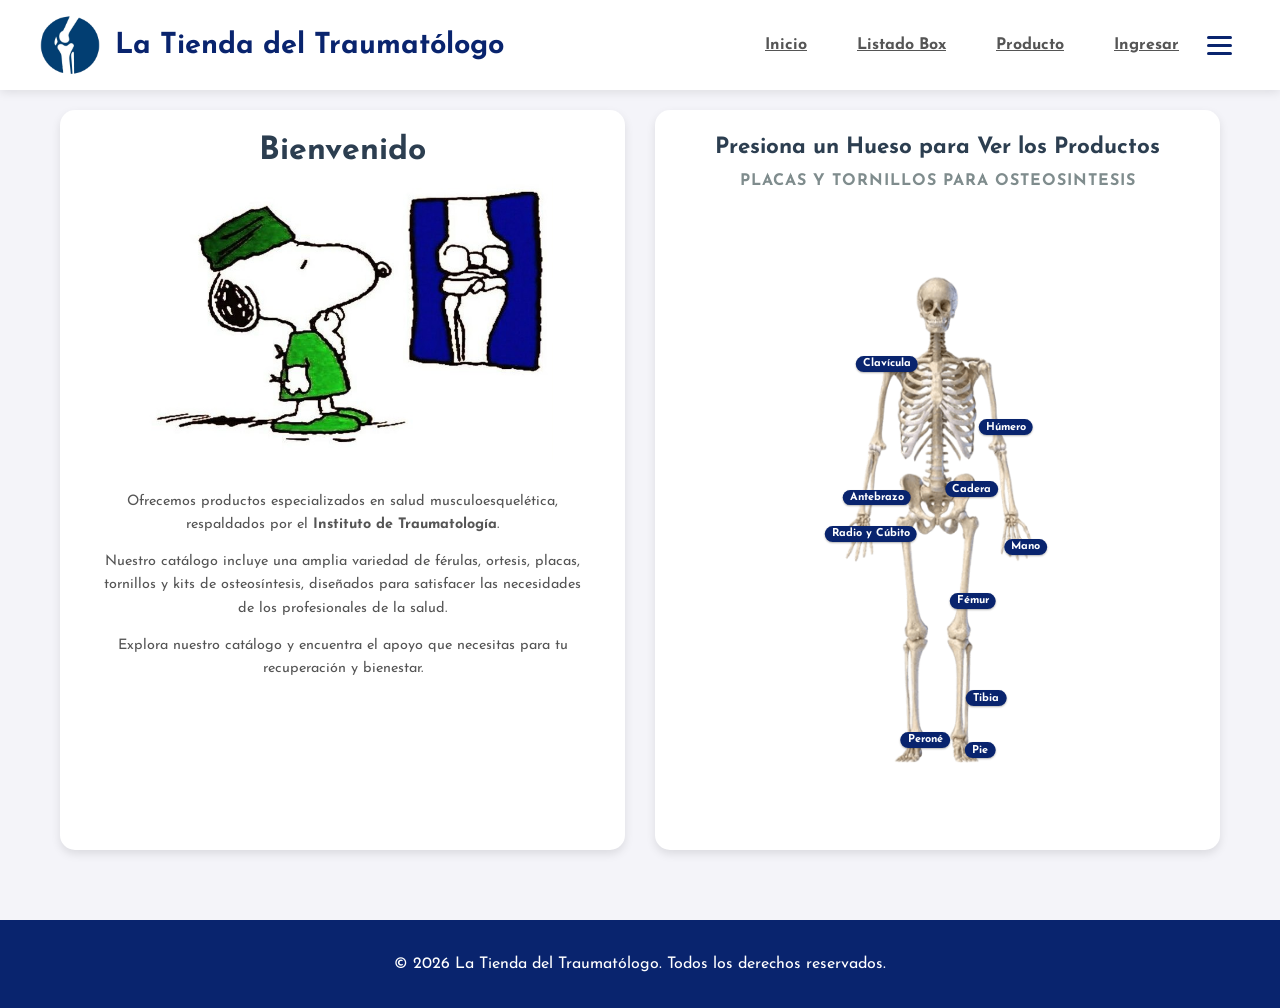
==== commit 894e9d59: "Ajustes en barra de navegación y menú hamburguesa - Se modificó la estructura de la barra de navegac" ====
--- a/index.html
+++ b/index.html
@@ -33,6 +33,10 @@
             </label>
             <nav class="menu-secundario">
                 <ul>
+                    <li class="item-movil"><a href="index.html">Inicio</a></li>
+                    <li class="item-movil"><a href="listado_box.html">Listado Box</a></li>
+                    <li class="item-movil"><a href="producto.html">Producto</a></li>
+                    <li class="item-movil item-movil-fin"><a href="login.html">Ingresar</a></li>
                     <li><a href="listado_tabla.html">Listado Tabla</a></li>
                     <li><a href="comprar.html">Comprar</a></li>
                     <li><a href="presupuesto.html">Presupuesto</a></li>
@@ -84,38 +88,38 @@
                         <!-- MAPA CON COORDENADAS EN PÍXELES  -->
                         <map name="mapa-huesos">
                             <!-- Clavícula (coords originales: 155,118) -->
-                            <area shape="circle" coords="125,90,15" href="producto.html#clavicula" alt="Clavícula">
+                            <area shape="circle" coords="105,90,15" href="producto.html#clavicula" alt="Clavícula">
                             <!-- Húmero (coords originales: 258,156) -->
-                            <area shape="circle" coords="210,142,15" href="producto.html#humero" alt="Húmero">
+                            <area shape="circle" coords="200,142,15" href="producto.html#humero" alt="Húmero">
                             <!-- Antebrazo (coords originales: 119,249) -->
                             <area shape="circle" coords="90,200,15" href="producto.html#antebrazo" alt="Antebrazo">
                             <!-- Radio y Cúbito (coords originales: 113,304) -->
                             <area shape="circle" coords="85,230,15" href="producto.html#radio-cubito" alt="Radio y Cúbito">
                             <!-- Mano (coords originales: 226,270) - Separada de Cadera para que no se superpongan -->
-                            <area shape="circle" coords="226,250,15" href="producto.html#mano" alt="Mano">
+                            <area shape="circle" coords="223,245,15" href="producto.html#mano" alt="Mano">
                             <!-- Cadera (coords originales: 226,270) - Nota: originalmente coincidían, separa si quieres -->
-                            <area shape="circle" coords="180,205,15" href="producto.html#cadera" alt="Cadera">
+                            <area shape="circle" coords="160,205,15" href="producto.html#cadera" alt="Cadera">
                             <!-- Fémur (coords originales: 161,374) -->
                             <area shape="circle" coords="169,285,15" href="producto.html#femur" alt="Fémur">
                             <!-- Tibia (coords originales: 166,489) -->
-                            <area shape="circle" coords="180,390,15" href="producto.html#tibia" alt="Tibia">
+                            <area shape="circle" coords="180,360,15" href="producto.html#tibia" alt="Tibia">
                             <!-- Peroné (coords originales: 169,554) -->
-                            <area shape="circle" coords="130,430,15" href="producto.html#perone" alt="Peroné">
+                            <area shape="circle" coords="130,400,15" href="producto.html#perone" alt="Peroné">
                             <!-- Pie (coords originales: 224,568) -->
-                            <area shape="circle" coords="175,440,15" href="producto.html#pie" alt="Pie">
+                            <area shape="circle" coords="175,420,15" href="producto.html#pie" alt="Pie">
                         </map>
 
                         <!-- TEXTOS FLOTANTES -->
-                        <div class="texto-hueso" style="top: 90px; left: 125px;">Clavícula</div>
-                        <div class="texto-hueso" style="top: 142px; left: 210px;">Húmero</div>
-                        <div class="texto-hueso" style="top: 200px; left: 90px;">Antebrazo</div>
-                        <div class="texto-hueso" style="top: 230px; left: 85px;">Radio y Cúbito</div>
-                        <div class="texto-hueso" style="top: 250px; left: 226px;">Mano</div>
-                        <div class="texto-hueso" style="top: 205px; left: 180px;">Cadera</div>
-                        <div class="texto-hueso" style="top: 285px; left: 169px;">Fémur</div>
-                        <div class="texto-hueso" style="top: 390px; left: 180px;">Tibia</div>
-                        <div class="texto-hueso" style="top: 430px; left: 130px;">Peroné</div>
-                        <div class="texto-hueso" style="top: 440px; left: 175px;">Pie</div>
+                        <div class="texto-hueso" style="top: 20.95%; left: 35%;">Clavícula</div>
+                        <div class="texto-hueso" style="top: 33.05%; left: 70.00%;">Húmero</div>
+                        <div class="texto-hueso" style="top: 46.55%; left: 32.14%;">Antebrazo</div>
+                        <div class="texto-hueso" style="top: 53.53%; left: 30.36%;">Radio y Cúbito</div>
+                        <div class="texto-hueso" style="top: 56%; left: 76%;">Mano</div>
+                        <div class="texto-hueso" style="top: 45%; left: 60%;">Cadera</div>
+                        <div class="texto-hueso" style="top: 66.33%; left: 60.36%;">Fémur</div>
+                        <div class="texto-hueso" style="top: 85%; left: 64.29%;">Tibia</div>
+                        <div class="texto-hueso" style="top: 93%; left: 46.43%;">Peroné</div>
+                        <div class="texto-hueso" style="top: 95%; left: 62.50%;">Pie</div>
                     </div>
                 </div>
             </div>
@@ -127,5 +131,31 @@
         <p>&copy; 2026 La Tienda del Traumatólogo. Todos los derechos reservados.</p>
     </footer>
 
+    <script>
+        // Reescala las coordenadas del mapa (pensadas para 280px de ancho)
+        // según el tamaño real del esqueleto en pantalla.
+        (function () {
+            var BASE = 280;
+            var img = document.querySelector('.esqueleto-img');
+            var areas = document.querySelectorAll('#mapa-huesos area, map[name="mapa-huesos"] area');
+            areas.forEach(function (a) { a.dataset.base = a.getAttribute('coords'); });
+
+            function escalar() {
+                var k = img.clientWidth / BASE;
+                if (!k) return;
+                areas.forEach(function (a) {
+                    a.setAttribute('coords', a.dataset.base.split(',').map(function (n) {
+                        return Math.round(parseFloat(n) * k);
+                    }).join(','));
+                });
+                // etiquetas: el tamaño del texto crece junto con el esqueleto
+                document.querySelector('.esqueleto-interactivo').style.setProperty('--escala', k);
+            }
+
+            if (img.complete) escalar(); else img.addEventListener('load', escalar);
+            window.addEventListener('resize', escalar);
+        })();
+    </script>
+
 </body>
 </html>
--- a/styles.css
+++ b/styles.css
@@ -82,6 +82,17 @@
     flex-direction: column;
     gap: 5px;
     padding: 8px;
+    margin-left: 5px; /* poca separación con el último link */
+}
+
+/* Los links principales se pegan a la hamburguesa (logo a la izquierda, resto a la derecha) */
+.header-content > nav:not(.menu-secundario) {
+    margin-left: auto;
+}
+
+/* Links principales repetidos dentro del menú hamburguesa: solo visibles al comprimir */
+.item-movil {
+    display: none;
 }
 
 .menu-icon span {
@@ -147,6 +158,27 @@
 /* ==========================================
    RESPONSIVE: MENÚ HAMBURGUESA
    ========================================== */
+/* Al comprimirse la pantalla, TODOS los links pasan al menú hamburguesa */
+@media (max-width: 1024px) {
+    .header-content > nav:not(.menu-secundario) {
+        display: none;
+    }
+
+    .item-movil {
+        display: block;
+    }
+
+    .item-movil-fin {
+        border-bottom: 1px solid #e6e6ee;
+        padding-bottom: 8px;
+        margin-bottom: 8px;
+    }
+
+    .header-content {
+        justify-content: space-between;
+    }
+}
+
 @media (max-width: 768px) {
     .header-content {
         flex-wrap: wrap;
@@ -161,18 +193,8 @@
         font-size: 1.25em;
     }
 
-    .header-content > nav:not(.menu-secundario) {
-        order: 3;
-        width: 100%;
-    }
-
-    .nav-principal {
-        justify-content: center;
-        gap: 4px;
-    }
-
-    .nav-principal a {
-        padding: 10px 8px;
+    .menu-icon {
+        margin-left: 0; /* para que entre en la misma fila que el logo */
     }
 
     nav.menu-secundario {
@@ -242,20 +264,24 @@
     align-items: center;
     gap: 15px;
     height: 100%;
-    justify-content: center;
+    justify-content: flex-start; /* la imagen queda pegada al título */
 }
 
 .hero-image {
     background-color: transparent;
     border: none;
-    width: 300px;
-    height: 290px;
+    width: 100%;
+    max-width: 420px;
+    height: auto; /* sin caja más alta que la imagen: no queda aire arriba */
+    /* el archivo trae ~55px de espacio en blanco arriba: lo recortamos y subimos la imagen */
+    clip-path: inset(45px 0 0 0);
+    margin-top: -45px;
     object-fit: contain;
     flex-shrink: 0;
 }
 
 .hero-text {
-    max-width: 400px;
+    max-width: 480px;
 }
 
 .hero-text p {
@@ -282,7 +308,7 @@
     max-width: 100%;
     width: 100%;
     margin: 0;
-    padding: 40px 30px;
+    padding: 25px 20px 35px; /* arriba igual que .hero (25px); abajo más aire para la etiqueta del pie */
     border-radius: 15px;
     box-shadow: 0 4px 10px rgba(0,0,0,0.1);
     box-sizing: border-box;
@@ -290,22 +316,22 @@
     min-height: 560px;
     display: flex;
     flex-direction: column;
-    justify-content: center;
+    justify-content: flex-start; /* títulos arriba, igual que el hero */
     align-items: center;
 }
 
 /* --- TÍTULOS --- */
 .seccion-titulos {
     width: 100%;
-    max-width: 550px;
+    max-width: 100%;
     margin: 0 auto 25px auto;
-    padding: 0 15px;
+    padding: 0;
     text-align: center;
     box-sizing: border-box;
 }
 
 .seccion-titulos h1 {
-    font-size: 1.5em;
+    font-size: 1.4em;
     margin: 0 0 10px 0;
     line-height: 1.2;
     color: #2c3e50;
@@ -329,7 +355,9 @@
 .esqueleto-interactivo {
     position: relative;
     width: 100%;
-    max-width: 280px; /* Asegúrate de que coincida con las coordenadas que pusiste */
+    max-width: 340px; /* tamaño del esqueleto; las zonas clicables y etiquetas se reescalan solas */
+    margin-top: auto;    /* centra el esqueleto en el espacio que queda debajo de los títulos */
+    margin-bottom: auto;
 }
 
 /* Imagen del esqueleto (AHORA ES ESTÁTICA PARA QUE EL MAPA COINCIDA) */
@@ -347,8 +375,8 @@
     color: white;
     border: none;
     border-radius: 20px;
-    padding: 2px 6px;
-    font-size: 9px;
+    padding: calc(2px * var(--escala, 1)) calc(6px * var(--escala, 1));
+    font-size: calc(9px * var(--escala, 1));
     font-weight: bold;
     text-decoration: none;
     box-shadow: 0 1px 2px rgba(0,0,0,0.3);
@@ -391,7 +419,7 @@
         width: 100%;
     }
     .esqueleto-interactivo {
-        max-width: 300px;
+        max-width: 320px;
     }
     .seccion-titulos h1,
     .seccion-titulos h2 {
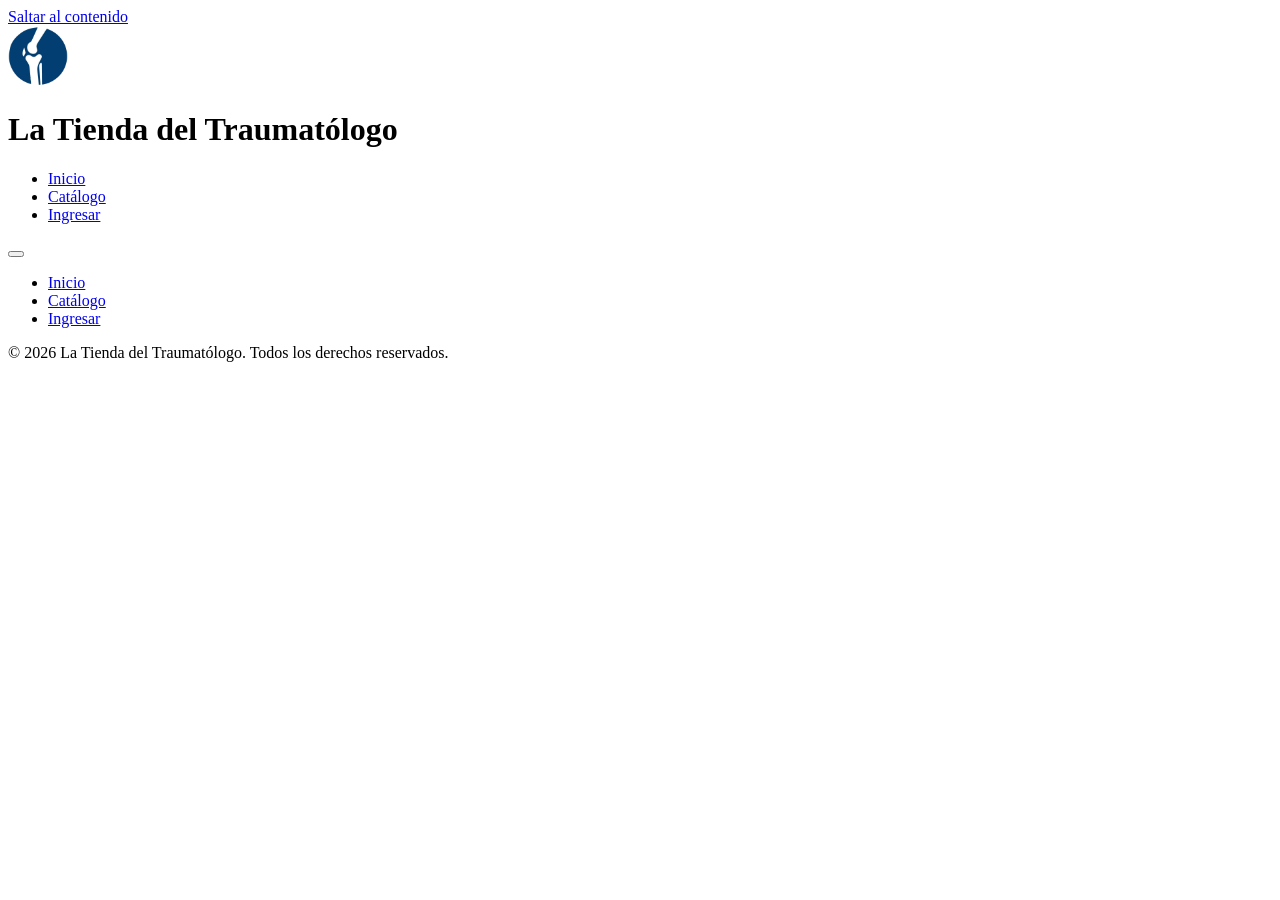
==== commit c02b95f8: "Refactorización a SPA en public/ y mejoras de accesibilidad Armo la SPA en public/ siguiendo la estr" ====
--- a/index.html
+++ b/index.html
@@ -1,53 +1,48 @@
 <!DOCTYPE html>
 <html lang="es">
 <head>
-    <meta charset="UTF-8">
-    <meta name="viewport" content="width=device-width, initial-scale=1.0">
-    <title>La Tienda del Traumatólogo </title>
-    <link rel="stylesheet" href="styles.css">
-    <link href="https://fonts.googleapis.com/css2?family=Josefin+Sans:wght@300;400;700&family=Almendra:wght@400;700&display=swap" rel="stylesheet">
+  <meta charset="UTF-8">
+  <meta name="viewport" content="width=device-width, initial-scale=1.0">
+  <meta name="description" content="Tienda de insumos de traumatología y osteosíntesis.">
+  <title>La Tienda del Traumatólogo</title>
+  <link rel="stylesheet" href="css/estilos.css">
+  <link href="https://fonts.googleapis.com/css2?family=Josefin+Sans:wght@300;400;700&display=swap" rel="stylesheet">
 </head>
 <body>
+  <a class="saltar" href="#vista">Saltar al contenido</a>
+  <header>
+    <div class="header-content">
+      <div class="logo">
+        <img src="img/logo-tienda.png" alt="" width="60" height="60">
+        <h1>La Tienda del Traumatólogo</h1>
+      </div>
+      <nav aria-label="Principal">
+        <ul class="nav-principal">
+          <li><a href="#/inicio">Inicio</a></li>
+          <li><a href="#/catalogo">Catálogo</a></li>
+          <li><a href="#/ingresar" class="enlace-sesion">Ingresar</a></li>
+        </ul>
+      </nav>
+      <button type="button" class="menu-icon" id="btn-menu" aria-label="Abrir menú de navegación" aria-expanded="false" aria-controls="menu-movil">
+        <span></span><span></span><span></span>
+      </button>
+      <nav class="menu-secundario" id="menu-movil" aria-label="Menú móvil">
+        <ul>
+          <li class="item-movil"><a href="#/inicio">Inicio</a></li>
+          <li class="item-movil"><a href="#/catalogo">Catálogo</a></li>
+          <li class="item-movil"><a href="#/ingresar" class="enlace-sesion">Ingresar</a></li>
+        </ul>
+      </nav>
+    </div>
+  </header>
 
-    <header>
-        <div class="header-content">
-            <div class="logo">
-             <img src="img/logo-tienda.png" alt="Logo TraumaShop" width="60">   
-             <h1>La Tienda del Traumatólogo</h1>
-            </div>
+  <!-- Contenedor donde app.js monta cada vista; aria-live avisa los cambios a lectores de pantalla -->
+  <main id="vista" tabindex="-1" aria-live="polite"></main>
 
-            <nav>
-                <ul class="nav-principal">
-                    <li><a href="index.html">Inicio</a></li>
-                    <li><a href="listado_box.html">Listado Box</a></li>
-                    <li><a href="producto.html">Producto</a></li>
-                    <li><a href="login.html">Ingresar</a></li>
-                </ul>
-            </nav>
+  <footer><p>&copy; 2026 La Tienda del Traumatólogo. Todos los derechos reservados.</p></footer>
 
-            <input type="checkbox" id="menu-toggle">
-            <label for="menu-toggle" class="menu-icon" aria-label="Abrir menú de navegación">
-                <span></span>
-                <span></span>
-                <span></span>
-            </label>
-            <nav class="menu-secundario">
-                <ul>
-                    <li class="item-movil"><a href="index.html">Inicio</a></li>
-                    <li class="item-movil"><a href="listado_box.html">Listado Box</a></li>
-                    <li class="item-movil"><a href="producto.html">Producto</a></li>
-                    <li class="item-movil item-movil-fin"><a href="login.html">Ingresar</a></li>
-                    <li><a href="listado_tabla.html">Listado Tabla</a></li>
-                    <li><a href="comprar.html">Comprar</a></li>
-                    <li><a href="presupuesto.html">Presupuesto</a></li>
-                </ul>
-            </nav>
-        </div>
-    </header>
-
-    <main>
-        <!-- CONTENEDOR PRINCIPAL -->
-        <div class="contenedor-principal">
+  <template id="tpl-inicio">
+<div class="contenedor-principal">
             
             <!-- COLUMNA IZQUIERDA: HERO (Con texto extra para llenar el espacio) -->
             <div class="columna-hero">
@@ -88,25 +83,25 @@
                         <!-- MAPA CON COORDENADAS EN PÍXELES  -->
                         <map name="mapa-huesos">
                             <!-- Clavícula (coords originales: 155,118) -->
-                            <area shape="circle" coords="105,90,15" href="producto.html#clavicula" alt="Clavícula">
+                            <area shape="circle" coords="105,90,15" href="#/catalogo" alt="Clavícula">
                             <!-- Húmero (coords originales: 258,156) -->
-                            <area shape="circle" coords="200,142,15" href="producto.html#humero" alt="Húmero">
+                            <area shape="circle" coords="200,142,15" href="#/catalogo" alt="Húmero">
                             <!-- Antebrazo (coords originales: 119,249) -->
-                            <area shape="circle" coords="90,200,15" href="producto.html#antebrazo" alt="Antebrazo">
+                            <area shape="circle" coords="90,200,15" href="#/catalogo" alt="Antebrazo">
                             <!-- Radio y Cúbito (coords originales: 113,304) -->
-                            <area shape="circle" coords="85,230,15" href="producto.html#radio-cubito" alt="Radio y Cúbito">
+                            <area shape="circle" coords="85,230,15" href="#/catalogo" alt="Radio y Cúbito">
                             <!-- Mano (coords originales: 226,270) - Separada de Cadera para que no se superpongan -->
-                            <area shape="circle" coords="223,245,15" href="producto.html#mano" alt="Mano">
+                            <area shape="circle" coords="223,245,15" href="#/catalogo" alt="Mano">
                             <!-- Cadera (coords originales: 226,270) - Nota: originalmente coincidían, separa si quieres -->
-                            <area shape="circle" coords="160,205,15" href="producto.html#cadera" alt="Cadera">
+                            <area shape="circle" coords="160,205,15" href="#/catalogo" alt="Cadera">
                             <!-- Fémur (coords originales: 161,374) -->
-                            <area shape="circle" coords="169,285,15" href="producto.html#femur" alt="Fémur">
+                            <area shape="circle" coords="169,285,15" href="#/catalogo" alt="Fémur">
                             <!-- Tibia (coords originales: 166,489) -->
-                            <area shape="circle" coords="180,360,15" href="producto.html#tibia" alt="Tibia">
+                            <area shape="circle" coords="180,360,15" href="#/catalogo" alt="Tibia">
                             <!-- Peroné (coords originales: 169,554) -->
-                            <area shape="circle" coords="130,400,15" href="producto.html#perone" alt="Peroné">
+                            <area shape="circle" coords="130,400,15" href="#/catalogo" alt="Peroné">
                             <!-- Pie (coords originales: 224,568) -->
-                            <area shape="circle" coords="175,420,15" href="producto.html#pie" alt="Pie">
+                            <area shape="circle" coords="175,420,15" href="#/catalogo" alt="Pie">
                         </map>
 
                         <!-- TEXTOS FLOTANTES -->
@@ -125,37 +120,61 @@
             </div>
 
         </div>
-    </main>
+  </template>
 
-    <footer>
-        <p>&copy; 2026 La Tienda del Traumatólogo. Todos los derechos reservados.</p>
-    </footer>
+  <template id="tpl-catalogo">
+    <section class="contenedor-productos" aria-labelledby="t-cat">
+      <h2 id="t-cat">Catálogo de productos</h2>
+      <p id="cat-estado" role="status"></p>
+      <div class="tabla-scroll">
+        <table class="product-table">
+          <caption class="sr-only">Listado de productos con precio y stock</caption>
+          <thead><tr>
+            <th scope="col">ID</th><th scope="col">Producto</th><th scope="col">Descripción</th>
+            <th scope="col">Precio</th><th scope="col">Stock</th><th scope="col" id="th-acciones" hidden>Acciones</th>
+          </tr></thead>
+          <tbody id="cat-cuerpo"></tbody>
+        </table>
+      </div>
+      <form id="form-producto" hidden>
+        <h3 id="t-form">Nuevo producto</h3>
+        <input type="hidden" id="p-id">
+        <div class="form-group"><label for="p-nombre">Nombre:</label><input type="text" id="p-nombre" required maxlength="120"></div>
+        <div class="form-group"><label for="p-descripcion">Descripción:</label><input type="text" id="p-descripcion" maxlength="255"></div>
+        <div class="form-group"><label for="p-precio">Precio:</label><input type="number" id="p-precio" required min="0" step="0.01"></div>
+        <div class="form-group"><label for="p-stock">Stock:</label><input type="number" id="p-stock" required min="0" step="1" value="0"></div>
+        <div class="form-group"><label for="p-categoria">Categoría:</label><input type="text" id="p-categoria" value="osteosintesis" maxlength="40"></div>
+        <button type="submit" class="btn-submit">Guardar</button>
+        <button type="button" class="btn-sec" id="p-cancelar">Cancelar</button>
+        <p id="p-mensaje" role="status"></p>
+      </form>
+    </section>
+  </template>
 
-    <script>
-        // Reescala las coordenadas del mapa (pensadas para 280px de ancho)
-        // según el tamaño real del esqueleto en pantalla.
-        (function () {
-            var BASE = 280;
-            var img = document.querySelector('.esqueleto-img');
-            var areas = document.querySelectorAll('#mapa-huesos area, map[name="mapa-huesos"] area');
-            areas.forEach(function (a) { a.dataset.base = a.getAttribute('coords'); });
+  <template id="tpl-ingresar">
+    <div class="login-container">
+      <section aria-labelledby="t-login">
+        <h2 id="t-login">Iniciar sesión</h2>
+        <form id="form-login">
+          <div class="form-group"><label for="email">Correo electrónico:</label><input type="email" id="email" autocomplete="username" required></div>
+          <div class="form-group"><label for="password">Contraseña:</label><input type="password" id="password" autocomplete="current-password" required></div>
+          <button type="submit" class="btn-submit">Ingresar</button>
+          <p id="msg-login" role="status"></p>
+        </form>
+      </section>
+      <section aria-labelledby="t-reg">
+        <h2 id="t-reg">Crear cuenta</h2>
+        <form id="form-registro">
+          <div class="form-group"><label for="reg-nombre">Nombre completo:</label><input type="text" id="reg-nombre" autocomplete="name" required maxlength="100"></div>
+          <div class="form-group"><label for="reg-email">Correo electrónico:</label><input type="email" id="reg-email" autocomplete="email" required></div>
+          <div class="form-group"><label for="reg-password">Contraseña (mínimo 8 caracteres):</label><input type="password" id="reg-password" autocomplete="new-password" required minlength="8"></div>
+          <button type="submit" class="btn-submit">Registrarme</button>
+          <p id="msg-registro" role="status"></p>
+        </form>
+      </section>
+    </div>
+  </template>
 
-            function escalar() {
-                var k = img.clientWidth / BASE;
-                if (!k) return;
-                areas.forEach(function (a) {
-                    a.setAttribute('coords', a.dataset.base.split(',').map(function (n) {
-                        return Math.round(parseFloat(n) * k);
-                    }).join(','));
-                });
-                // etiquetas: el tamaño del texto crece junto con el esqueleto
-                document.querySelector('.esqueleto-interactivo').style.setProperty('--escala', k);
-            }
-
-            if (img.complete) escalar(); else img.addEventListener('load', escalar);
-            window.addEventListener('resize', escalar);
-        })();
-    </script>
-
+  <script src="js/app.js"></script>
 </body>
 </html>
